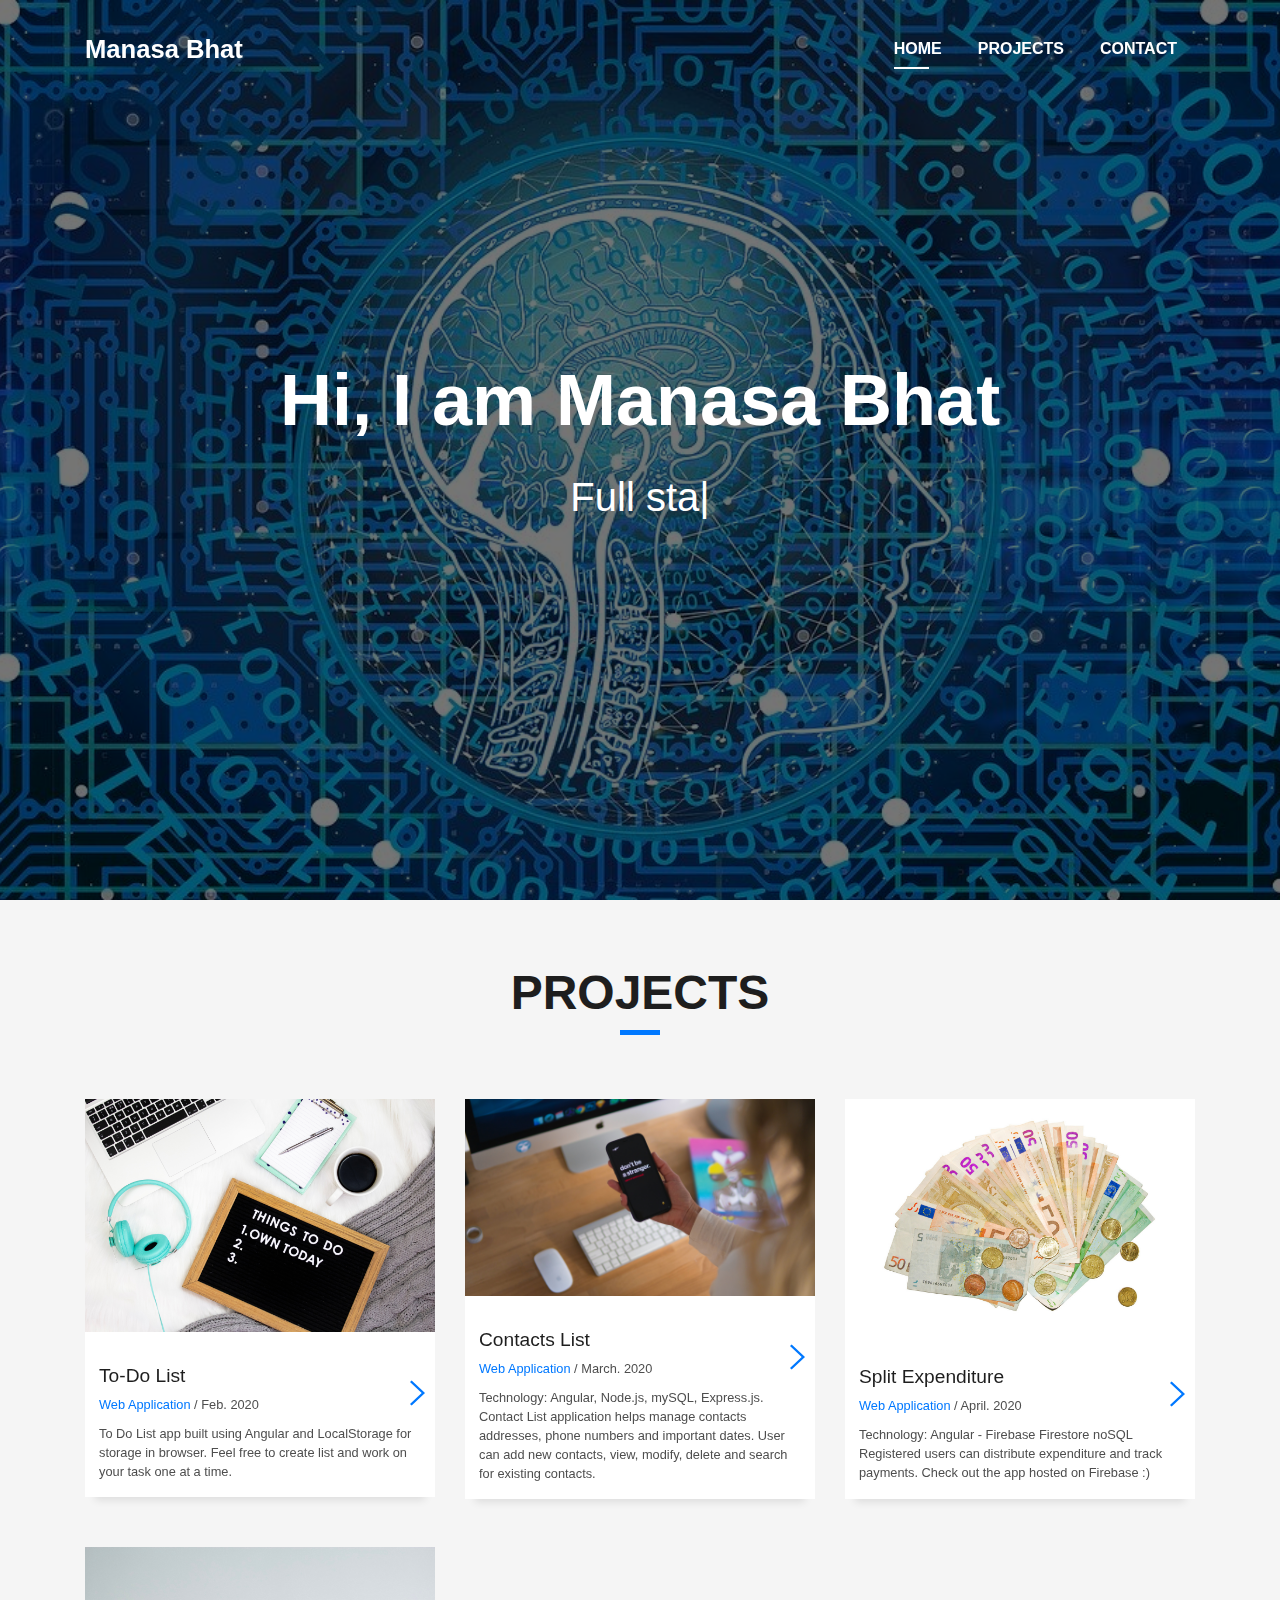
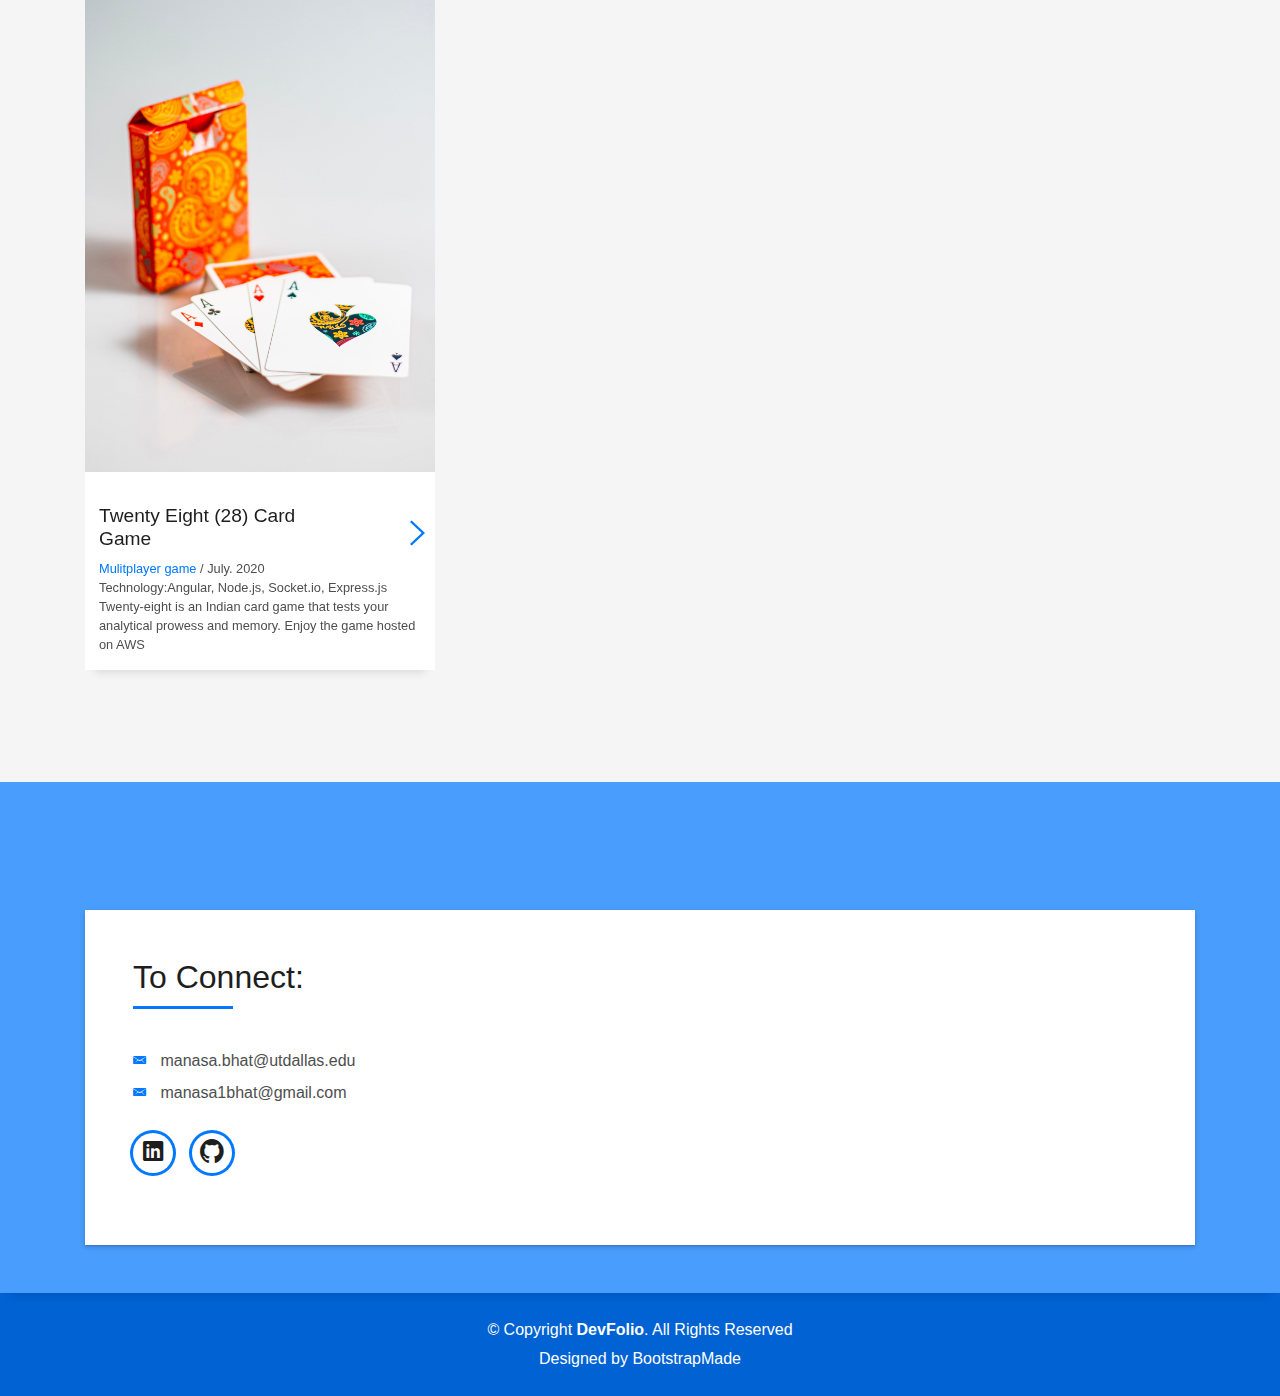
==== index.html @ af6ceed9 "Add files via upload" ====
<!DOCTYPE html>
<html lang="en">

<head>
  <meta charset="utf-8">
  <meta content="width=device-width, initial-scale=1.0" name="viewport">

  <title>Portfolio Manasa Bhat</title>
  <meta content="" name="descriptison">
  <meta content="" name="keywords">

  <!-- Favicons -->
  <link href="assets/img/favicon.png" rel="icon">
  <link href="assets/img/apple-touch-icon.png" rel="apple-touch-icon">

  <!-- Vendor CSS Files -->
  <link href="assets/vendor/bootstrap/css/bootstrap.min.css" rel="stylesheet">
  <link href="assets/vendor/font-awesome/css/font-awesome.min.css" rel="stylesheet">
  <link href="assets/vendor/ionicons/css/ionicons.min.css" rel="stylesheet">
  <link href="assets/vendor/owl.carousel/assets/owl.carousel.min.css" rel="stylesheet">
  <link href="assets/vendor/venobox/venobox.css" rel="stylesheet">

  <!-- Template Main CSS File -->
  <link href="assets/css/style.css" rel="stylesheet">

  <!-- =======================================================
  * Template Name: DevFolio - v2.3.0
  * Template URL: https://bootstrapmade.com/devfolio-bootstrap-portfolio-html-template/
  * Author: BootstrapMade.com
  * License: https://bootstrapmade.com/license/
  ======================================================== -->
</head>

<body id="page-top">

  <!-- ======= Header/ Navbar ======= -->
  <nav class="navbar navbar-b navbar-trans navbar-expand-md fixed-top" id="mainNav">
    <div class="container">
      <a class="navbar-brand js-scroll" href="#page-top">Manasa Bhat</a>
      <button class="navbar-toggler collapsed" type="button" data-toggle="collapse" data-target="#navbarDefault"
        aria-controls="navbarDefault" aria-expanded="false" aria-label="Toggle navigation">
        <span></span>
        <span></span>
        <span></span>
      </button>
      <div class="navbar-collapse collapse justify-content-end" id="navbarDefault">
        <ul class="navbar-nav">
          <li class="nav-item">
            <a class="nav-link js-scroll active" href="index.html">Home</a>
          </li>
          <!-- <li class="nav-item">
            <a class="nav-link js-scroll" href="#about">About</a>
          </li> -->
          <li class="nav-item">
            <a class="nav-link js-scroll" href="#projects">Projects</a>
          </li>
          <li class="nav-item">
            <a class="nav-link js-scroll" href="#contact">Contact</a>
          </li>
        </ul>
      </div>
    </div>
  </nav>

  <!-- ======= Intro Section ======= -->
  <div id="home" class="intro route bg-image" style="background-image: url(assets/img/Intro_Background.jpg)">
    <div class="overlay-itro"></div>
    <div class="intro-content display-table">
      <div class="table-cell">
        <div class="container">
          <!--<p class="display-6 color-d">Hello, world!</p>-->
          <h1 class="intro-title mb-4">Hi, I am Manasa Bhat</h1>
          <p class="intro-subtitle"><span class="text-slider-items">Full stack development and Machine Learning
              enthusiast</span><strong class="text-slider"></strong></p>
          <!-- <p class="pt-3"><a class="btn btn-primary btn js-scroll px-4" href="#about" role="button">Learn More</a></p> -->
        </div>
      </div>
    </div>
  </div><!-- End Intro Section -->

  <main id="main">

    <!-- ======= About Section ======= -->
    <!-- <section id="about" class="about-mf sect-pt4 route">
      <div class="container">
        <div class="row">
          <div class="col-sm-12">
            <div class="box-shadow-full">
              <div class="row">
                <div class="col-md-6">
                  <div class="row">
                    <div class="col-sm-6 col-md-5">
                      <div class="about-img">
                        <img src="assets/img/testimonial-2.jpg" class="img-fluid rounded b-shadow-a" alt="">
                      </div>
                    </div>
                    <div class="col-sm-6 col-md-7">
                      <div class="about-info">
                        <p><span class="title-s">Name: </span> <span>Morgan Freeman</span></p>
                        <p><span class="title-s">Profile: </span> <span>full stack developer</span></p>
                        <p><span class="title-s">Email: </span> <span>contact@example.com</span></p>
                        <p><span class="title-s">Phone: </span> <span>(617) 557-0089</span></p>
                      </div>
                    </div>
                  </div>
                  <div class="skill-mf">
                    <p class="title-s">Skill</p>
                    <span>HTML</span> <span class="pull-right">85%</span>
                    <div class="progress">
                      <div class="progress-bar" role="progressbar" style="width: 85%;" aria-valuenow="85"
                        aria-valuemin="0" aria-valuemax="100"></div>
                    </div>
                    <span>CSS3</span> <span class="pull-right">75%</span>
                    <div class="progress">
                      <div class="progress-bar" role="progressbar" style="width: 75%" aria-valuenow="75"
                        aria-valuemin="0" aria-valuemax="100"></div>
                    </div>
                    <span>PHP</span> <span class="pull-right">50%</span>
                    <div class="progress">
                      <div class="progress-bar" role="progressbar" style="width: 50%" aria-valuenow="50"
                        aria-valuemin="0" aria-valuemax="100"></div>
                    </div>
                    <span>JAVASCRIPT</span> <span class="pull-right">90%</span>
                    <div class="progress">
                      <div class="progress-bar" role="progressbar" style="width: 90%" aria-valuenow="90"
                        aria-valuemin="0" aria-valuemax="100"></div>
                    </div>
                  </div>
                </div>
                <div class="col-md-6">
                  <div class="about-me pt-4 pt-md-0">
                    <div class="title-box-2">
                      <h5 class="title-left">
                        About me
                      </h5>
                    </div>
                    <p class="lead">
                      Curabitur non nulla sit amet nisl tempus convallis quis ac lectus. Curabitur arcu erat, accumsan
                      id
                      imperdiet et, porttitor
                      at sem. Praesent sapien massa, convallis a pellentesque nec, egestas non nisi. Nulla
                      porttitor accumsan tincidunt.
                    </p>
                    <p class="lead">
                      Mauris blandit aliquet elit, eget tincidunt nibh pulvinar a. Vivamus suscipit tortor eget felis
                      porttitor volutpat. Vestibulum
                      ac diam sit amet quam vehicula elementum sed sit amet dui. porttitor at sem.
                    </p>
                    <p class="lead">
                      Nulla porttitor accumsan tincidunt. Quisque velit nisi, pretium ut lacinia in, elementum id enim.
                      Nulla porttitor accumsan
                      tincidunt. Mauris blandit aliquet elit, eget tincidunt nibh pulvinar a.
                    </p>
                  </div>
                </div>
              </div>
            </div>
          </div>
        </div>
      </div>
    </section>End About Section -->
    <!-- ======= Portfolio Section ======= -->
    <section id="projects" class="portfolio-mf sect-pt4 route">
      <div class="container">
        <div class="row">
          <div class="col-sm-12">
            <div class="title-box text-center">
              <h3 class="title-a">
                Projects
              </h3>
              <!-- <p class="subtitle-a">
                Lorem ipsum, dolor sit amet consectetur adipisicing elit.
              </p> -->
              <div class="line-mf"></div>
            </div>
          </div>
        </div>
        <div class="row">
          <div class="col-md-4">
            <div class="work-box">
              <!-- <a href="assets/img/work-1.jpg" data-gall="portfolioGallery" class="venobox"> -->
              <div class="work-img">
                <img src="assets/img/todo.jpg" alt="" class="img-fluid">
              </div>
              <!-- </a> -->
              <div class="work-content">
                <div class="row">
                  <div class="col-sm-8">
                    <h2 class="w-title">To-Do List</h2>
                    <div class="w-more">
                      <span class="w-ctegory">Web Application</span> / <span class="w-date">Feb. 2020</span>
                    </div>
                  </div>
                  <div class="col-sm-4">
                    <div class="w-like">
                      <a href="https://manasa01.github.io/listApp/toDoList"> <span
                          class="ion-ios-arrow-right"></span></a>
                    </div>
                  </div>
                </div>
                <div class="row">
                  <div class="col w-more">To Do List app built using Angular and LocalStorage for storage in browser.
                    Feel free to create list and work on your task one at a time.
</div>
                  </div>
                </div>
              </div>
            </div>
            <div class="col-md-4">
              <div class="work-box">
                <!-- <a href="assets/img/work-2.jpg" data-gall="portfolioGallery" class="venobox"> -->
                <div class="work-img">
                  <img src="assets/img/contacts-2.jpg" alt="" class="img-fluid">
                </div>
                <!-- </a> -->
                <div class="work-content">
                  <div class="row">
                    <div class="col-sm-8">
                      <h2 class="w-title">Contacts List</h2>
                      <div class="w-more">
                        <span class="w-ctegory">Web Application</span> / <span class="w-date">March. 2020</span>
                      </div>
                    </div>
                    <div class="col-sm-4">
                      <div class="w-like">
                        <a href="https://www.youtube.com/watch?v=ln-D0h_mMfI&feature=youtu.be"> <span
                            class="ion-ios-arrow-right"></span></a>
                      </div>
                    </div>
                  </div>
                  <div class="row">
                    <div class="col w-more">Technology: Angular, Node.js, mySQL, Express.js.
                      Contact List application helps manage contacts addresses, phone numbers and important dates. 
                      User can add new contacts, view, modify, delete and search for existing contacts.
                     </div>
                  </div>
                </div>
              </div>
            </div>
            <div class="col-md-4">
              <div class="work-box">
                <!-- <a href="assets/img/work-3.jpg" data-gall="portfolioGallery" class="venobox"> -->
                <div class="work-img">
                  <img src="assets/img/expenditure.jpg" alt="" class="img-fluid">
                </div>
                <!-- </a> -->
                <div class="work-content">
                  <div class="row">
                    <div class="col-sm-8">
                      <h2 class="w-title">Split Expenditure</h2>
                      <div class="w-more">
                        <span class="w-ctegory">Web Application</span> / <span class="w-date">April. 2020</span>
                      </div>
                    </div>
                    <div class="container col-sm-4">
                      <div class="w-like">
                        <a href="https://clientpanelprod-3aafe.firebaseapp.com/login"> <span
                            class="ion-ios-arrow-right"></span></a>
                      </div>
                    </div>
                  </div>
                  <div class="row">
                    <div class="col w-more">Technology: Angular - Firebase Firestore noSQL

                      Registered users can distribute expenditure and track payments.
                      Check out the app hosted on Firebase :)</div>
                  </div>
                </div>
              </div>
            </div>
            <div class="col-md-4">
              <div class="work-box">
                <!-- <a href="assets/img/cards.jpg" data-gall="portfolioGallery" class="venobox"> -->
                  <div class="work-img">
                    <img src="assets/img/cards.jpg" alt="" class="img-fluid">
                  </div>
                <!-- </a> -->
                <div class="work-content">
                  <div class="row">
                    <div class="col-sm-8">
                      <h2 class="w-title">Twenty Eight (28) Card Game</h2>
                      <div class="w-more">
                        <span class="w-ctegory">Mulitplayer game</span> / <span class="w-date">July. 2020</span>
                      </div>
                    </div>
                    <div class="col-sm-4">
                      <div class="w-like">
                        <a href="http://twentyeightgame.s3-website-us-east-1.amazonaws.com/"> <span class="ion-ios-arrow-right"></span></a>
                      </div>
                    </div>
                  </div>
                  <div class="row">
                    <div class="col w-more">
                      Technology:Angular, Node.js, Socket.io, Express.js
                      Twenty-eight is an Indian card game that tests your analytical prowess and memory.
                      Enjoy the game hosted on AWS
                    </div>
                  </div>
                </div>
              </div>
            </div>


          </div>
        </div>
    </section><!-- End Portfolio Section -->

    <!-- ======= Contact Section ======= -->
    <section class="paralax-mf footer-paralax bg-image sect-mt4 route"
      style="background-image: url(assets/img/overlay-bg.jpg)">
      <div class="overlay-mf"></div>
      <div class="container">
        <div class="row">
          <div class="col-sm-12">
            <div class="contact-mf">
              <div id="contact" class="box-shadow-full">
                <div class="row">

                  <div class="col-md-12">
                    <div class="title-box-2 pt-4 pt-md-0">
                      <h5 class="title-left">
                        To Connect: 
                      </h5>
                    </div>
                    <div class="more-info">
                      <ul class="list-ico">
                        <li><span class="ion-email"></span> manasa.bhat@utdallas.edu</li>
                        <li><span class="ion-email"></span> manasa1bhat@gmail.com</li>
                      </ul>
                    </div>
                    <div class="socials">
                      <ul>
                        <li><a href="https://www.linkedin.com/in/manasambhat/"><span class="ico-circle"><i
                                class="ion-social-linkedin"></i></span></a></li>
                        <li><a href="https://github.com/Manasa01"><span class="ico-circle"><i
                                class="ion-social-github"></i></span></a></li>

                      </ul>
                    </div>
                  </div>
                </div>
              </div>
            </div>
          </div>
        </div>
      </div>
    </section><!-- End Contact Section -->

  </main><!-- End #main -->

  <!-- ======= Footer ======= -->
  <footer>
    <div class="container">
      <div class="row">
        <div class="col-sm-12">
          <div class="copyright-box">
            <p class="copyright">&copy; Copyright <strong>DevFolio</strong>. All Rights Reserved</p>
            <div class="credits">
              <!--
              All the links in the footer should remain intact.
              You can delete the links only if you purchased the pro version.
              Licensing information: https://bootstrapmade.com/license/
              Purchase the pro version with working PHP/AJAX contact form: https://bootstrapmade.com/buy/?theme=DevFolio
            -->
              Designed by <a href="https://bootstrapmade.com/">BootstrapMade</a>
            </div>
          </div>
        </div>
      </div>
    </div>
  </footer><!-- End  Footer -->

  <a href="#" class="back-to-top"><i class="fa fa-chevron-up"></i></a>
  <div id="preloader"></div>

  <!-- Vendor JS Files -->
  <script src="assets/vendor/jquery/jquery.min.js"></script>
  <script src="assets/vendor/bootstrap/js/bootstrap.bundle.min.js"></script>
  <script src="assets/vendor/jquery.easing/jquery.easing.min.js"></script>
  <script src="assets/vendor/php-email-form/validate.js"></script>
  <script src="assets/vendor/waypoints/jquery.waypoints.min.js"></script>
  <script src="assets/vendor/counterup/jquery.counterup.min.js"></script>
  <script src="assets/vendor/owl.carousel/owl.carousel.min.js"></script>
  <script src="assets/vendor/typed.js/typed.min.js"></script>
  <script src="assets/vendor/venobox/venobox.min.js"></script>

  <!-- Template Main JS File -->
  <script src="assets/js/main.js"></script>

</body>

</html>
---- assets/vendor/venobox/venobox.css ----
/* ------ venobox.css --------*/
.vbox-overlay *, .vbox-overlay *:before, .vbox-overlay *:after{
    -webkit-backface-visibility: hidden;
    -webkit-box-sizing:border-box;
    -moz-box-sizing:border-box;
    box-sizing:border-box;
}
.vbox-overlay * { 
    -webkit-backface-visibility: visible;
    backface-visibility: visible;
}
.vbox-overlay{
    display: -webkit-flex;
    display: flex;
    -webkit-flex-direction: column;
    flex-direction: column;
    -webkit-justify-content: center;
    justify-content: center;
    -webkit-align-items: center;
    align-items: center;
    position: fixed;
    left: 0;
    top: 0;
    bottom: 0;
    right: 0;
    z-index: 999999;
}

/* ----- navigation ----- */
.vbox-title{
    width: 100%;
    height: 40px;
    float: left;
    text-align: center;
    line-height: 28px;
    font-size: 12px;
    padding: 6px 50px;
    overflow: hidden;
    position: fixed;
    display: none;
    left: 0;
    z-index: 89;
}
.vbox-close{
    cursor: pointer;
    position: fixed;
    top: -1px;
    right: 0;
    width: 50px;
    height: 40px;
    padding: 6px;
    display: block;
    background-position:10px center;
    overflow: hidden;
    font-size: 24px;
    line-height: 1;
    text-align: center;
    z-index: 99;
}
.vbox-left{
    cursor: pointer;
    position: fixed;
    left: 0;
    height: 40px;
    overflow: hidden;
    line-height: 28px;
    font-size: 12px;
    z-index: 99;
    display: flex;
    align-items:center;
}
.vbox-num{
    display: inline-block;
    margin: 6px 0 6px 15px;
}
/* ----- Social share ----- */
.vbox-share{
    line-height: 28px;
    font-size: 12px;
    overflow: hidden;
    position: fixed;
    left: 0;
    z-index: 98;
    display: flex;
    align-items:center;
    justify-content: center;
    width: 100%;
    text-align: center;
}
.vbox-share svg{
    max-height: 28px;
    width: 28px;
    z-index: 10;
    margin-left: 12px;
    margin-top: 6px;
    margin-bottom: 6px;
    vertical-align: middle;
}


/* ----- navigation ARROWS ----- */
.vbox-next, .vbox-prev{
    position: fixed;
    top: 50%;
    margin-top: -15px;
    overflow: hidden;
    cursor: pointer;
    display: block;
    width: 45px;
    height: 45px;
    z-index: 99;
}
.vbox-next span, .vbox-prev span{
    position: relative;
    width: 20px;
    height: 20px;
    border: 2px solid transparent;
    border-top-color: #B6B6B6;
    border-right-color: #B6B6B6;
    text-indent: -100px;
    position: absolute;
    top: 8px;
    display: block;
}
.vbox-prev{
    left: 15px;
}
.vbox-next{
    right: 15px;
}
.vbox-prev span{
    left: 10px;
    -ms-transform: rotate(-135deg);
    -webkit-transform: rotate(-135deg);
    transform: rotate(-135deg);
}
.vbox-next span{
    -ms-transform: rotate(45deg);
    -webkit-transform: rotate(45deg);
    transform: rotate(45deg);
    right: 10px;
}
/* ------- inline window ------ */
.vbox-inline{
    width: 420px;
    height: 315px;
    height: 70vh;
    padding: 10px;
    background: #fff;
    margin: 0 auto;
    overflow: auto;
    text-align: left;
}
/* ------- Video & iFrames window ------ */
.venoframe{
    max-width: 100%;
    width: 100%;
    border: none;
    width: 100%;
    height: 260px;
    height: 70vh;
}
.venoframe.vbvid{
    height: 260px;
}
@media (min-width: 768px) {
    .venoframe, .vbox-inline{
        width: 90%;
        height: 360px;
        height: 70vh;
    }
    .venoframe.vbvid{
        width: 640px;
        height: 360px;
    }
}
@media (min-width: 992px) {
    .venoframe, .vbox-inline{
        max-width: 1200px;
        width: 80%;
        height: 540px;
        height: 70vh;
    }
    .venoframe.vbvid{
        width: 960px;
        height: 540px;
    }
}
/* 
Please do NOT edit this part! 
or at least read this note: http://i.imgur.com/7C0ws9e.gif
*/
.vbox-open{
    overflow: hidden;
}
.vbox-container{
    position: absolute;
    left: 0;
    right: 0;
    top: 0;
    bottom: 0;
    overflow-x: hidden;
    overflow-y: scroll;
    overflow-scrolling: touch;
    -webkit-overflow-scrolling: touch;
    z-index: 20;
    max-height: 100%;

}

.vbox-content{
    text-align: center;
    float: left;
    width: 100%;
    position: relative;
    overflow: hidden;
    padding: 20px 4%;
}
.vbox-container img{
    max-width: 100%;
    height: auto;
}
.vbox-figlio{
    box-shadow: 0 0 12px rgba(0,0,0,0.19), 0 6px 6px rgba(0,0,0,0.23);
    max-width: 100%;
    text-align: initial;
}
img.vbox-figlio{
    -webkit-user-select: none;
-khtml-user-select: none;
-moz-user-select: none;
-o-user-select: none;
user-select: none;
}
.vbox-content.swipe-left{
    margin-left: -200px !important;
}
.vbox-content.swipe-right{
    margin-left: 200px !important;
}
.vbox-animated{
    webkit-transition: margin 300ms ease-out;
    transition: margin 300ms ease-out;
}

/* ---------- preloader ----------
 * SPINKIT 
 * http://tobiasahlin.com/spinkit/
-------------------------------- */
.sk-double-bounce,.sk-rotating-plane{width:40px;height:40px;margin:40px auto}.sk-rotating-plane{background-color:#333;-webkit-animation:sk-rotatePlane 1.2s infinite ease-in-out;animation:sk-rotatePlane 1.2s infinite ease-in-out}@-webkit-keyframes sk-rotatePlane{0%{-webkit-transform:perspective(120px) rotateX(0) rotateY(0);transform:perspective(120px) rotateX(0) rotateY(0)}50%{-webkit-transform:perspective(120px) rotateX(-180.1deg) rotateY(0);transform:perspective(120px) rotateX(-180.1deg) rotateY(0)}100%{-webkit-transform:perspective(120px) rotateX(-180deg) rotateY(-179.9deg);transform:perspective(120px) rotateX(-180deg) rotateY(-179.9deg)}}@keyframes sk-rotatePlane{0%{-webkit-transform:perspective(120px) rotateX(0) rotateY(0);transform:perspective(120px) rotateX(0) rotateY(0)}50%{-webkit-transform:perspective(120px) rotateX(-180.1deg) rotateY(0);transform:perspective(120px) rotateX(-180.1deg) rotateY(0)}100%{-webkit-transform:perspective(120px) rotateX(-180deg) rotateY(-179.9deg);transform:perspective(120px) rotateX(-180deg) rotateY(-179.9deg)}}.sk-double-bounce{position:relative}.sk-double-bounce .sk-child{width:100%;height:100%;border-radius:50%;background-color:#333;opacity:.6;position:absolute;top:0;left:0;-webkit-animation:sk-doubleBounce 2s infinite ease-in-out;animation:sk-doubleBounce 2s infinite ease-in-out}.sk-chasing-dots .sk-child,.sk-spinner-pulse,.sk-three-bounce .sk-child{background-color:#333;border-radius:100%}.sk-double-bounce .sk-double-bounce2{-webkit-animation-delay:-1s;animation-delay:-1s}@-webkit-keyframes sk-doubleBounce{0%,100%{-webkit-transform:scale(0);transform:scale(0)}50%{-webkit-transform:scale(1);transform:scale(1)}}@keyframes sk-doubleBounce{0%,100%{-webkit-transform:scale(0);transform:scale(0)}50%{-webkit-transform:scale(1);transform:scale(1)}}.sk-wave{margin:40px auto;width:50px;height:40px;text-align:center;font-size:10px}.sk-wave .sk-rect{background-color:#333;height:100%;width:6px;display:inline-block;-webkit-animation:sk-waveStretchDelay 1.2s infinite ease-in-out;animation:sk-waveStretchDelay 1.2s infinite ease-in-out}.sk-wave .sk-rect1{-webkit-animation-delay:-1.2s;animation-delay:-1.2s}.sk-wave .sk-rect2{-webkit-animation-delay:-1.1s;animation-delay:-1.1s}.sk-wave .sk-rect3{-webkit-animation-delay:-1s;animation-delay:-1s}.sk-wave .sk-rect4{-webkit-animation-delay:-.9s;animation-delay:-.9s}.sk-wave .sk-rect5{-webkit-animation-delay:-.8s;animation-delay:-.8s}@-webkit-keyframes sk-waveStretchDelay{0%,100%,40%{-webkit-transform:scaleY(.4);transform:scaleY(.4)}20%{-webkit-transform:scaleY(1);transform:scaleY(1)}}@keyframes sk-waveStretchDelay{0%,100%,40%{-webkit-transform:scaleY(.4);transform:scaleY(.4)}20%{-webkit-transform:scaleY(1);transform:scaleY(1)}}.sk-wandering-cubes{margin:40px auto;width:40px;height:40px;position:relative}.sk-wandering-cubes .sk-cube{background-color:#333;width:10px;height:10px;position:absolute;top:0;left:0;-webkit-animation:sk-wanderingCube 1.8s ease-in-out -1.8s infinite both;animation:sk-wanderingCube 1.8s ease-in-out -1.8s infinite both}.sk-chasing-dots,.sk-spinner-pulse{width:40px;height:40px;margin:40px auto}.sk-wandering-cubes .sk-cube2{-webkit-animation-delay:-.9s;animation-delay:-.9s}@-webkit-keyframes sk-wanderingCube{0%{-webkit-transform:rotate(0);transform:rotate(0)}25%{-webkit-transform:translateX(30px) rotate(-90deg) scale(.5);transform:translateX(30px) rotate(-90deg) scale(.5)}50%{-webkit-transform:translateX(30px) translateY(30px) rotate(-179deg);transform:translateX(30px) translateY(30px) rotate(-179deg)}50.1%{-webkit-transform:translateX(30px) translateY(30px) rotate(-180deg);transform:translateX(30px) translateY(30px) rotate(-180deg)}75%{-webkit-transform:translateX(0) translateY(30px) rotate(-270deg) scale(.5);transform:translateX(0) translateY(30px) rotate(-270deg) scale(.5)}100%{-webkit-transform:rotate(-360deg);transform:rotate(-360deg)}}@keyframes sk-wanderingCube{0%{-webkit-transform:rotate(0);transform:rotate(0)}25%{-webkit-transform:translateX(30px) rotate(-90deg) scale(.5);transform:translateX(30px) rotate(-90deg) scale(.5)}50%{-webkit-transform:translateX(30px) translateY(30px) rotate(-179deg);transform:translateX(30px) translateY(30px) rotate(-179deg)}50.1%{-webkit-transform:translateX(30px) translateY(30px) rotate(-180deg);transform:translateX(30px) translateY(30px) rotate(-180deg)}75%{-webkit-transform:translateX(0) translateY(30px) rotate(-270deg) scale(.5);transform:translateX(0) translateY(30px) rotate(-270deg) scale(.5)}100%{-webkit-transform:rotate(-360deg);transform:rotate(-360deg)}}.sk-spinner-pulse{-webkit-animation:sk-pulseScaleOut 1s infinite ease-in-out;animation:sk-pulseScaleOut 1s infinite ease-in-out}@-webkit-keyframes sk-pulseScaleOut{0%{-webkit-transform:scale(0);transform:scale(0)}100%{-webkit-transform:scale(1);transform:scale(1);opacity:0}}@keyframes sk-pulseScaleOut{0%{-webkit-transform:scale(0);transform:scale(0)}100%{-webkit-transform:scale(1);transform:scale(1);opacity:0}}.sk-chasing-dots{position:relative;text-align:center;-webkit-animation:sk-chasingDotsRotate 2s infinite linear;animation:sk-chasingDotsRotate 2s infinite linear}.sk-chasing-dots .sk-child{width:60%;height:60%;display:inline-block;position:absolute;top:0;-webkit-animation:sk-chasingDotsBounce 2s infinite ease-in-out;animation:sk-chasingDotsBounce 2s infinite ease-in-out}.sk-chasing-dots .sk-dot2{top:auto;bottom:0;-webkit-animation-delay:-1s;animation-delay:-1s}@-webkit-keyframes sk-chasingDotsRotate{100%{-webkit-transform:rotate(360deg);transform:rotate(360deg)}}@keyframes sk-chasingDotsRotate{100%{-webkit-transform:rotate(360deg);transform:rotate(360deg)}}@-webkit-keyframes sk-chasingDotsBounce{0%,100%{-webkit-transform:scale(0);transform:scale(0)}50%{-webkit-transform:scale(1);transform:scale(1)}}@keyframes sk-chasingDotsBounce{0%,100%{-webkit-transform:scale(0);transform:scale(0)}50%{-webkit-transform:scale(1);transform:scale(1)}}.sk-three-bounce{margin:40px auto;width:80px;text-align:center}.sk-three-bounce .sk-child{width:20px;height:20px;display:inline-block;-webkit-animation:sk-three-bounce 1.4s ease-in-out 0s infinite both;animation:sk-three-bounce 1.4s ease-in-out 0s infinite both}.sk-circle .sk-child:before,.sk-fading-circle .sk-circle:before{display:block;border-radius:100%;content:'';background-color:#333}.sk-three-bounce .sk-bounce1{-webkit-animation-delay:-.32s;animation-delay:-.32s}.sk-three-bounce .sk-bounce2{-webkit-animation-delay:-.16s;animation-delay:-.16s}@-webkit-keyframes sk-three-bounce{0%,100%,80%{-webkit-transform:scale(0);transform:scale(0)}40%{-webkit-transform:scale(1);transform:scale(1)}}@keyframes sk-three-bounce{0%,100%,80%{-webkit-transform:scale(0);transform:scale(0)}40%{-webkit-transform:scale(1);transform:scale(1)}}.sk-circle{margin:40px auto;width:40px;height:40px;position:relative}.sk-circle .sk-child{width:100%;height:100%;position:absolute;left:0;top:0}.sk-circle .sk-child:before{margin:0 auto;width:15%;height:15%;-webkit-animation:sk-circleBounceDelay 1.2s infinite ease-in-out both;animation:sk-circleBounceDelay 1.2s infinite ease-in-out both}.sk-circle .sk-circle2{-webkit-transform:rotate(30deg);-ms-transform:rotate(30deg);transform:rotate(30deg)}.sk-circle .sk-circle3{-webkit-transform:rotate(60deg);-ms-transform:rotate(60deg);transform:rotate(60deg)}.sk-circle .sk-circle4{-webkit-transform:rotate(90deg);-ms-transform:rotate(90deg);transform:rotate(90deg)}.sk-circle .sk-circle5{-webkit-transform:rotate(120deg);-ms-transform:rotate(120deg);transform:rotate(120deg)}.sk-circle .sk-circle6{-webkit-transform:rotate(150deg);-ms-transform:rotate(150deg);transform:rotate(150deg)}.sk-circle .sk-circle7{-webkit-transform:rotate(180deg);-ms-transform:rotate(180deg);transform:rotate(180deg)}.sk-circle .sk-circle8{-webkit-transform:rotate(210deg);-ms-transform:rotate(210deg);transform:rotate(210deg)}.sk-circle .sk-circle9{-webkit-transform:rotate(240deg);-ms-transform:rotate(240deg);transform:rotate(240deg)}.sk-circle .sk-circle10{-webkit-transform:rotate(270deg);-ms-transform:rotate(270deg);transform:rotate(270deg)}.sk-circle .sk-circle11{-webkit-transform:rotate(300deg);-ms-transform:rotate(300deg);transform:rotate(300deg)}.sk-circle .sk-circle12{-webkit-transform:rotate(330deg);-ms-transform:rotate(330deg);transform:rotate(330deg)}.sk-circle .sk-circle2:before{-webkit-animation-delay:-1.1s;animation-delay:-1.1s}.sk-circle .sk-circle3:before{-webkit-animation-delay:-1s;animation-delay:-1s}.sk-circle .sk-circle4:before{-webkit-animation-delay:-.9s;animation-delay:-.9s}.sk-circle .sk-circle5:before{-webkit-animation-delay:-.8s;animation-delay:-.8s}.sk-circle .sk-circle6:before{-webkit-animation-delay:-.7s;animation-delay:-.7s}.sk-circle .sk-circle7:before{-webkit-animation-delay:-.6s;animation-delay:-.6s}.sk-circle .sk-circle8:before{-webkit-animation-delay:-.5s;animation-delay:-.5s}.sk-circle .sk-circle9:before{-webkit-animation-delay:-.4s;animation-delay:-.4s}.sk-circle .sk-circle10:before{-webkit-animation-delay:-.3s;animation-delay:-.3s}.sk-circle .sk-circle11:before{-webkit-animation-delay:-.2s;animation-delay:-.2s}.sk-circle .sk-circle12:before{-webkit-animation-delay:-.1s;animation-delay:-.1s}@-webkit-keyframes sk-circleBounceDelay{0%,100%,80%{-webkit-transform:scale(0);transform:scale(0)}40%{-webkit-transform:scale(1);transform:scale(1)}}@keyframes sk-circleBounceDelay{0%,100%,80%{-webkit-transform:scale(0);transform:scale(0)}40%{-webkit-transform:scale(1);transform:scale(1)}}.sk-cube-grid{width:40px;height:40px;margin:40px auto}.sk-cube-grid .sk-cube{width:33.33%;height:33.33%;background-color:#333;float:left;-webkit-animation:sk-cubeGridScaleDelay 1.3s infinite ease-in-out;animation:sk-cubeGridScaleDelay 1.3s infinite ease-in-out}.sk-cube-grid .sk-cube1{-webkit-animation-delay:.2s;animation-delay:.2s}.sk-cube-grid .sk-cube2{-webkit-animation-delay:.3s;animation-delay:.3s}.sk-cube-grid .sk-cube3{-webkit-animation-delay:.4s;animation-delay:.4s}.sk-cube-grid .sk-cube4{-webkit-animation-delay:.1s;animation-delay:.1s}.sk-cube-grid .sk-cube5{-webkit-animation-delay:.2s;animation-delay:.2s}.sk-cube-grid .sk-cube6{-webkit-animation-delay:.3s;animation-delay:.3s}.sk-cube-grid .sk-cube7{-webkit-animation-delay:0ms;animation-delay:0ms}.sk-cube-grid .sk-cube8{-webkit-animation-delay:.1s;animation-delay:.1s}.sk-cube-grid .sk-cube9{-webkit-animation-delay:.2s;animation-delay:.2s}@-webkit-keyframes sk-cubeGridScaleDelay{0%,100%,70%{-webkit-transform:scale3D(1,1,1);transform:scale3D(1,1,1)}35%{-webkit-transform:scale3D(0,0,1);transform:scale3D(0,0,1)}}@keyframes sk-cubeGridScaleDelay{0%,100%,70%{-webkit-transform:scale3D(1,1,1);transform:scale3D(1,1,1)}35%{-webkit-transform:scale3D(0,0,1);transform:scale3D(0,0,1)}}.sk-fading-circle{margin:40px auto;width:40px;height:40px;position:relative}.sk-fading-circle .sk-circle{width:100%;height:100%;position:absolute;left:0;top:0}.sk-fading-circle .sk-circle:before{margin:0 auto;width:15%;height:15%;-webkit-animation:sk-circleFadeDelay 1.2s infinite ease-in-out both;animation:sk-circleFadeDelay 1.2s infinite ease-in-out both}.sk-fading-circle .sk-circle2{-webkit-transform:rotate(30deg);-ms-transform:rotate(30deg);transform:rotate(30deg)}.sk-fading-circle .sk-circle3{-webkit-transform:rotate(60deg);-ms-transform:rotate(60deg);transform:rotate(60deg)}.sk-fading-circle .sk-circle4{-webkit-transform:rotate(90deg);-ms-transform:rotate(90deg);transform:rotate(90deg)}.sk-fading-circle .sk-circle5{-webkit-transform:rotate(120deg);-ms-transform:rotate(120deg);transform:rotate(120deg)}.sk-fading-circle .sk-circle6{-webkit-transform:rotate(150deg);-ms-transform:rotate(150deg);transform:rotate(150deg)}.sk-fading-circle .sk-circle7{-webkit-transform:rotate(180deg);-ms-transform:rotate(180deg);transform:rotate(180deg)}.sk-fading-circle .sk-circle8{-webkit-transform:rotate(210deg);-ms-transform:rotate(210deg);transform:rotate(210deg)}.sk-fading-circle .sk-circle9{-webkit-transform:rotate(240deg);-ms-transform:rotate(240deg);transform:rotate(240deg)}.sk-fading-circle .sk-circle10{-webkit-transform:rotate(270deg);-ms-transform:rotate(270deg);transform:rotate(270deg)}.sk-fading-circle .sk-circle11{-webkit-transform:rotate(300deg);-ms-transform:rotate(300deg);transform:rotate(300deg)}.sk-fading-circle .sk-circle12{-webkit-transform:rotate(330deg);-ms-transform:rotate(330deg);transform:rotate(330deg)}.sk-fading-circle .sk-circle2:before{-webkit-animation-delay:-1.1s;animation-delay:-1.1s}.sk-fading-circle .sk-circle3:before{-webkit-animation-delay:-1s;animation-delay:-1s}.sk-fading-circle .sk-circle4:before{-webkit-animation-delay:-.9s;animation-delay:-.9s}.sk-fading-circle .sk-circle5:before{-webkit-animation-delay:-.8s;animation-delay:-.8s}.sk-fading-circle .sk-circle6:before{-webkit-animation-delay:-.7s;animation-delay:-.7s}.sk-fading-circle .sk-circle7:before{-webkit-animation-delay:-.6s;animation-delay:-.6s}.sk-fading-circle .sk-circle8:before{-webkit-animation-delay:-.5s;animation-delay:-.5s}.sk-fading-circle .sk-circle9:before{-webkit-animation-delay:-.4s;animation-delay:-.4s}.sk-fading-circle .sk-circle10:before{-webkit-animation-delay:-.3s;animation-delay:-.3s}.sk-fading-circle .sk-circle11:before{-webkit-animation-delay:-.2s;animation-delay:-.2s}.sk-fading-circle .sk-circle12:before{-webkit-animation-delay:-.1s;animation-delay:-.1s}@-webkit-keyframes sk-circleFadeDelay{0%,100%,39%{opacity:0}40%{opacity:1}}@keyframes sk-circleFadeDelay{0%,100%,39%{opacity:0}40%{opacity:1}}.sk-folding-cube{margin:40px auto;width:40px;height:40px;position:relative;-webkit-transform:rotateZ(45deg);transform:rotateZ(45deg)}.sk-folding-cube .sk-cube{float:left;width:50%;height:50%;position:relative;-webkit-transform:scale(1.1);-ms-transform:scale(1.1);transform:scale(1.1)}.sk-folding-cube .sk-cube:before{content:'';position:absolute;top:0;left:0;width:100%;height:100%;background-color:#333;-webkit-animation:sk-foldCubeAngle 2.4s infinite linear both;animation:sk-foldCubeAngle 2.4s infinite linear both;-webkit-transform-origin:100% 100%;-ms-transform-origin:100% 100%;transform-origin:100% 100%}.sk-folding-cube .sk-cube2{-webkit-transform:scale(1.1) rotateZ(90deg);transform:scale(1.1) rotateZ(90deg)}.sk-folding-cube .sk-cube3{-webkit-transform:scale(1.1) rotateZ(180deg);transform:scale(1.1) rotateZ(180deg)}.sk-folding-cube .sk-cube4{-webkit-transform:scale(1.1) rotateZ(270deg);transform:scale(1.1) rotateZ(270deg)}.sk-folding-cube .sk-cube2:before{-webkit-animation-delay:.3s;animation-delay:.3s}.sk-folding-cube .sk-cube3:before{-webkit-animation-delay:.6s;animation-delay:.6s}.sk-folding-cube .sk-cube4:before{-webkit-animation-delay:.9s;animation-delay:.9s}@-webkit-keyframes sk-foldCubeAngle{0%,10%{-webkit-transform:perspective(140px) rotateX(-180deg);transform:perspective(140px) rotateX(-180deg);opacity:0}25%,75%{-webkit-transform:perspective(140px) rotateX(0);transform:perspective(140px) rotateX(0);opacity:1}100%,90%{-webkit-transform:perspective(140px) rotateY(180deg);transform:perspective(140px) rotateY(180deg);opacity:0}}@keyframes sk-foldCubeAngle{0%,10%{-webkit-transform:perspective(140px) rotateX(-180deg);transform:perspective(140px) rotateX(-180deg);opacity:0}25%,75%{-webkit-transform:perspective(140px) rotateX(0);transform:perspective(140px) rotateX(0);opacity:1}100%,90%{-webkit-transform:perspective(140px) rotateY(180deg);transform:perspective(140px) rotateY(180deg);opacity:0}}
---- assets/css/style.css ----
/**
* Template Name: DevFolio - v2.3.0
* Template URL: https://bootstrapmade.com/devfolio-bootstrap-portfolio-html-template/
* Author: BootstrapMade.com
* License: https://bootstrapmade.com/license/
*/

/*--------------------------------------------------------------
# General
--------------------------------------------------------------*/
body {
  background-color: #f5f5f5;
  color: #4e4e4e;
}

h1,
h2,
h3,
h4,
h5,
h6 {
  color: #1e1e1e;
}

a {
  color: #1e1e1e;
  transition: all 0.5s ease-in-out;
}

a:hover {
  color: #0078ff;
  text-decoration: none;
  transition: all 0.5s ease-in-out;
}

.p-r {
  position: relative;
}

.color-a {
  color: #0078ff;
}

.color-d {
  color: #f5f5f5;
}

.color-text-a {
  color: #4e4e4e;
}

.box-shadow, .paralax-mf, .service-box, .work-box, .card-blog {
  box-shadow: 0 13px 8px -10px rgba(0, 0, 0, 0.1);
}

.box-shadow-a, .button:hover {
  box-shadow: 0 0 0 4px #cde1f8;
}

.display-5 {
  font-size: 2.5rem;
  font-weight: 300;
  line-height: 1.1;
}

.display-6 {
  font-size: 2rem;
  font-weight: 300;
  line-height: 1.1;
}

.avatar {
  width: 32px;
  height: 32px;
  margin-right: 4px;
  overflow: hidden;
}

.bg-image {
  background-repeat: no-repeat;
  background-attachment: fixed;
  background-size: cover;
  background-position: center center;
}

@media (max-width: 1024px) {
  .bg-image {
    background-attachment: scroll;
  }
}

.overlay-mf {
  background-color: #0078ff;
}

.overlay-mf {
  position: absolute;
  top: 0;
  left: 0px;
  padding: 0;
  height: 100%;
  width: 100%;
  opacity: .7;
}

.paralax-mf {
  position: relative;
  padding: 8rem 0;
}

.display-table {
  width: 100%;
  height: 100%;
  display: table;
}

.table-cell {
  display: table-cell;
  vertical-align: middle;
}

/*--/ Sections /--*/
.sect-4 {
  padding: 4rem 0;
}

.sect-pt4 {
  padding-top: 4rem;
}

.sect-mt4 {
  margin-top: 4rem;
}

/*--/ Title s /--*/
.title-s {
  font-weight: 600;
  color: #1e1e1e;
  font-size: 1.1rem;
}

/*--/ Title A /--*/
.title-box {
  margin-bottom: 4rem;
}

.title-a {
  font-size: 3rem;
  font-weight: bold;
  text-transform: uppercase;
}

.subtitle-a {
  color: #4e4e4e;
}

.line-mf {
  width: 40px;
  height: 5px;
  background-color: #0078ff;
  margin: 0 auto;
}

/*--/ Title Left /--*/
.title-box-2 {
  margin-bottom: 3rem;
}

.title-left {
  font-size: 2rem;
  position: relative;
}

.title-left:before {
  content: '';
  position: absolute;
  height: 3px;
  background-color: #0078ff;
  width: 100px;
  bottom: -12px;
}

/*------/ Box /------*/
.box-pl2 {
  padding-left: 2rem;
}

.box-shadow-full {
  padding: 3rem 1.25rem;
  position: relative;
  background-color: #fff;
  margin-bottom: 3rem;
  z-index: 2;
  box-shadow: 0 1px 1px 0 rgba(0, 0, 0, 0.06), 0 2px 5px 0 rgba(0, 0, 0, 0.2);
}

@media (min-width: 768px) {
  .box-shadow-full {
    padding: 3rem;
  }
}

/*------/ Socials /------*/
.socials {
  padding: 1.5rem 0;
}

.socials ul li {
  display: inline-block;
}

.socials .ico-circle {
  height: 40px;
  width: 40px;
  font-size: 1.7rem;
  border-radius: 50%;
  line-height: 1.4;
  margin: 0 15px 0 0;
  box-shadow: 0 0 0 3px #0078ff;
  transition: all 500ms ease;
}

.socials .ico-circle:hover {
  background-color: #0078ff;
  color: #fff;
  box-shadow: 0 0 0 3px #cde1f8;
  transition: all 500ms ease;
}

/*------/ Ul resect /------*/
.ul-resect, .socials ul, .list-ico, .blog-wrapper .post-meta ul, .box-comments .list-comments, .widget-sidebar .list-sidebar, .widget-tags ul {
  list-style: none;
  padding-left: 0;
  margin-bottom: 0;
}

.list-ico {
  line-height: 2;
}

.list-ico span {
  color: #0078ff;
  margin-right: 10px;
}

/*------/ Ico Circle /------*/
.ico-circle {
  height: 100px;
  width: 100px;
  font-size: 2rem;
  border-radius: 50%;
  line-height: 1.55;
  margin: 0 auto;
  text-align: center;
  box-shadow: 0 0 0 10px #0078ff;
  display: block;
}

/*------/ Owl Carousel /------*/
.owl-theme .owl-dots {
  text-align: center;
  margin-top: 18px;
}

.owl-theme .owl-dots .owl-dot {
  display: inline-block;
}

.owl-theme .owl-dots .owl-dot span {
  width: 18px;
  height: 7px;
  margin: 5px 5px;
  background: #cde1f8;
  border: 0px solid #cde1f8;
  display: block;
  transition: all 0.6s ease-in-out;
  cursor: pointer;
}

.owl-theme .owl-dots .owl-dot:hover span {
  background-color: #cde1f8;
}

.owl-theme .owl-dots .owl-dot.active span {
  background-color: #1B1B1B;
  width: 25px;
}

/*--/ Scrolltop s /--*/
.scrolltop-mf {
  position: relative;
  display: none;
}

.scrolltop-mf span {
  z-index: 999;
  position: fixed;
  width: 42px;
  height: 42px;
  background-color: #0078ff;
  opacity: .7;
  font-size: 1.6rem;
  line-height: 1.5;
  text-align: center;
  color: #fff;
  top: auto;
  left: auto;
  right: 30px;
  bottom: 50px;
  cursor: pointer;
  border-radius: 50%;
}

/*------/ Back to top button /------*/
.back-to-top {
  position: fixed;
  display: none;
  background: #0078ff;
  color: #fff;
  width: 44px;
  height: 44px;
  text-align: center;
  line-height: 1;
  font-size: 16px;
  border-radius: 50%;
  right: 15px;
  bottom: 15px;
  transition: background 0.5s;
  z-index: 11;
}

.back-to-top i {
  padding-top: 12px;
  color: #fff;
}

@media (max-width: 768px) {
  .back-to-top {
    bottom: 15px;
  }
}

/*------/ Prelaoder /------*/
#preloader {
  position: fixed;
  top: 0;
  left: 0;
  right: 0;
  bottom: 0;
  z-index: 9999;
  overflow: hidden;
  background: #fff;
}

#preloader:before {
  content: "";
  position: fixed;
  top: calc(50% - 30px);
  left: calc(50% - 30px);
  border: 6px solid #f2f2f2;
  border-top: 6px solid #0078ff;
  border-radius: 50%;
  width: 60px;
  height: 60px;
  -webkit-animation: animate-preloader 1s linear infinite;
  animation: animate-preloader 1s linear infinite;
}

@-webkit-keyframes animate-preloader {
  0% {
    transform: rotate(0deg);
  }
  100% {
    transform: rotate(360deg);
  }
}

@keyframes animate-preloader {
  0% {
    transform: rotate(0deg);
  }
  100% {
    transform: rotate(360deg);
  }
}

/*------/ Button /------*/
.button {
  display: inline-block;
  padding: .3rem .6rem;
  text-align: center;
  vertical-align: middle;
  -webkit-user-select: none;
  -moz-user-select: none;
  -ms-user-select: none;
  user-select: none;
  font-size: 1rem;
  border-radius: .3rem;
  border: 1px solid transparent;
  transition: all 500ms ease;
  cursor: pointer;
}

.button:focus {
  outline: 0;
}

.button:hover {
  background-color: #0062d3;
  color: #fff;
  transition: all 500ms ease;
}

.button-a {
  background-color: #0078ff;
  color: #fff;
  border-color: #cde1f8;
}

.button-big {
  padding: .9rem 2.3rem;
  font-size: 1.2rem;
}

.button-rouded {
  border-radius: 5rem;
}

.btn-lg {
  padding: .5rem 1rem;
  font-size: 1.25rem;
  line-height: 1.5;
  border-radius: .3rem;
}

/*--------------------------------------------------------------
# Nav Bar
--------------------------------------------------------------*/
.navbar-b {
  transition: all .5s ease-in-out;
  background-color: transparent;
  padding-top: 1.563rem;
  padding-bottom: 1.563rem;
}

.navbar-b.navbar-reduce {
  box-shadow: 0px 6px 9px 0px rgba(0, 0, 0, 0.06);
}

.navbar-b.navbar-trans .nav-item, .navbar-b.navbar-reduce .nav-item {
  position: relative;
  padding-right: 10px;
  padding-left: 0;
}

@media (min-width: 768px) {
  .navbar-b.navbar-trans .nav-item, .navbar-b.navbar-reduce .nav-item {
    padding-left: 10px;
  }
}

.navbar-b.navbar-trans .nav-link, .navbar-b.navbar-reduce .nav-link {
  color: #fff;
  text-transform: uppercase;
  font-weight: 600;
}

.navbar-b.navbar-trans .nav-link:before, .navbar-b.navbar-reduce .nav-link:before {
  content: '';
  position: absolute;
  margin-left: 0px;
  width: 0%;
  bottom: 0;
  left: 0;
  height: 2px;
  transition: all 500ms ease;
}

@media (min-width: 768px) {
  .navbar-b.navbar-trans .nav-link:before, .navbar-b.navbar-reduce .nav-link:before {
    margin-left: 18px;
  }
}

.navbar-b.navbar-trans .nav-link:hover, .navbar-b.navbar-reduce .nav-link:hover {
  color: #1B1B1B;
}

.navbar-b.navbar-trans .nav-link:hover:before, .navbar-b.navbar-reduce .nav-link:hover:before {
  width: 35px;
}

.navbar-b.navbar-trans .show > .nav-link:before,
.navbar-b.navbar-trans .active > .nav-link:before,
.navbar-b.navbar-trans .nav-link.show:before,
.navbar-b.navbar-trans .nav-link.active:before, .navbar-b.navbar-reduce .show > .nav-link:before,
.navbar-b.navbar-reduce .active > .nav-link:before,
.navbar-b.navbar-reduce .nav-link.show:before,
.navbar-b.navbar-reduce .nav-link.active:before {
  width: 35px;
}

.navbar-b.navbar-trans .nav-link:before {
  background-color: #fff;
}

.navbar-b.navbar-trans .nav-link:hover {
  color: #fff;
}

.navbar-b.navbar-trans .show > .nav-link,
.navbar-b.navbar-trans .active > .nav-link,
.navbar-b.navbar-trans .nav-link.show,
.navbar-b.navbar-trans .nav-link.active {
  color: #fff;
}

.navbar-b.navbar-reduce {
  transition: all .5s ease-in-out;
  background-color: #fff;
  padding-top: 15px;
  padding-bottom: 15px;
}

.navbar-b.navbar-reduce .nav-link {
  color: #0078ff;
}

.navbar-b.navbar-reduce .nav-link:before {
  background-color: #0078ff;
}

.navbar-b.navbar-reduce .nav-link:hover {
  color: #0078ff;
}

.navbar-b.navbar-reduce .show > .nav-link,
.navbar-b.navbar-reduce .active > .nav-link,
.navbar-b.navbar-reduce .nav-link.show,
.navbar-b.navbar-reduce .nav-link.active {
  color: #0078ff;
}

.navbar-b.navbar-reduce .navbar-brand {
  color: #0078ff;
}

.navbar-b.navbar-reduce .navbar-toggler span {
  background-color: #1B1B1B;
}

.navbar-b .navbar-brand {
  color: #fff;
  font-size: 1.6rem;
  font-weight: 600;
}

.navbar-b .navbar-nav .dropdown-item.show .dropdown-menu,
.navbar-b .dropdown.show .dropdown-menu,
.navbar-b .dropdown-btn.show .dropdown-menu {
  transform: translate3d(0px, 0px, 0px);
  visibility: visible !important;
}

.navbar-b .dropdown-menu {
  margin: 1.12rem 0 0;
  border-radius: 0;
}

.navbar-b .dropdown-menu .dropdown-item {
  padding: .7rem 1.7rem;
  transition: all 500ms ease;
}

.navbar-b .dropdown-menu .dropdown-item:hover {
  background-color: #0078ff;
  color: #fff;
  transition: all 500ms ease;
}

.navbar-b .dropdown-menu .dropdown-item.active {
  background-color: #0078ff;
}

/*--/ Hamburger Navbar /--*/
.navbar-toggler {
  position: relative;
}

.navbar-toggler:focus,
.navbar-toggler:active {
  outline: 0;
}

.navbar-toggler span {
  display: block;
  background-color: #fff;
  height: 3px;
  width: 25px;
  margin-top: 4px;
  margin-bottom: 4px;
  transform: rotate(0deg);
  left: 0;
  opacity: 1;
}

.navbar-toggler span:nth-child(1),
.navbar-toggler span:nth-child(3) {
  transition: transform .35s ease-in-out;
}

.navbar-toggler:not(.collapsed) span:nth-child(1) {
  position: absolute;
  left: 12px;
  top: 10px;
  transform: rotate(135deg);
  opacity: 0.9;
}

.navbar-toggler:not(.collapsed) span:nth-child(2) {
  height: 12px;
  visibility: hidden;
  background-color: transparent;
}

.navbar-toggler:not(.collapsed) span:nth-child(3) {
  position: absolute;
  left: 12px;
  top: 10px;
  transform: rotate(-135deg);
  opacity: 0.9;
}

/*--------------------------------------------------------------
# Intro Section
--------------------------------------------------------------*/
.intro {
  height: 100vh;
  position: relative;
  color: #fff;
}

.intro .intro-content {
  text-align: center;
  position: absolute;
}

.intro .overlay-itro {
  background-color: rgba(0, 0, 0, 0.6);
  position: absolute;
  top: 0;
  left: 0px;
  padding: 0;
  height: 100%;
  width: 100%;
  opacity: .9;
}

.intro .intro-title {
  color: #fff;
  font-weight: 600;
  font-size: 3rem;
}

@media (min-width: 768px) {
  .intro .intro-title {
    font-size: 4.5rem;
  }
}

.intro .intro-subtitle {
  font-size: 1.5rem;
  font-weight: 300;
}

@media (min-width: 768px) {
  .intro .intro-subtitle {
    font-size: 2.5rem;
  }
}

.intro .text-slider-items {
  display: none;
}

.intro-single {
  height: 350px;
}

.intro-single .intro-content {
  margin-top: 30px;
}

.intro-single .intro-title {
  text-transform: uppercase;
  font-size: 3rem;
}

@media (min-width: 768px) {
  .intro-single .intro-title {
    font-size: 3.5rem;
  }
}

.intro-single .breadcrumb {
  background-color: transparent;
  color: #0078ff;
}

.intro-single .breadcrumb .breadcrumb-item:before {
  color: #cde1f8;
}

.intro-single .breadcrumb .breadcrumb-item.active {
  color: #cde1f8;
}

.intro-single .breadcrumb a {
  color: #fff;
}

/*--------------------------------------------------------------
# About
--------------------------------------------------------------*/
.about-mf .box-shadow-full {
  padding-top: 4rem;
  padding-bottom: 4rem;
}

.about-mf .about-img {
  margin-bottom: 2rem;
}

.about-mf .about-img img {
  margin-left: 10px;
}

@media (min-width: 767px) {
  .about-mf .box-pl2 {
    margin-top: 3rem;
    padding-left: 0rem;
  }
}

.skill-mf span {
  color: #4e4e4e;
}

.skill-mf .progress {
  background-color: #cde1f8;
  margin: .5rem 0 1.2rem 0;
  border-radius: 0;
  height: .7rem;
}

.skill-mf .progress .progress-bar {
  height: .7rem;
  background-color: #0078ff;
}

/*--------------------------------------------------------------
# Services
--------------------------------------------------------------*/
.service-box {
  background-color: #fff;
  padding: 2.5rem 1.3rem;
  border-radius: 1rem;
  margin-bottom: 3rem;
}

.service-box:hover .ico-circle {
  transition: all 500ms ease;
  color: #fff;
  background-color: #0078ff;
  box-shadow: 0 0 0 10px #cde1f8;
}

.service-box .service-ico {
  margin-bottom: 1rem;
  color: #1e1e1e;
}

.service-box .ico-circle {
  transition: all 500ms ease;
  font-size: 4rem;
}

.service-box .s-title {
  font-size: 1.4rem;
  text-transform: uppercase;
  text-align: center;
  padding: .4rem 0;
}

.service-box .s-description {
  color: #4e4e4e;
}

/*--------------------------------------------------------------
# Counter
--------------------------------------------------------------*/
.counter-box {
  color: #fff;
  text-align: center;
}

@media (min-width: 577px) {
  .counter-box {
    margin-bottom: 1.8rem;
  }
}

.counter-ico {
  margin-bottom: 1rem;
}

.counter-ico .ico-circle {
  height: 60px;
  width: 60px;
  line-height: 1.8;
  box-shadow: 0 0 0 10px #cde1f8;
}

.counter-num .counter {
  font-size: 2rem;
  margin-bottom: 0;
}

/*--------------------------------------------------------------
# Portfolio
--------------------------------------------------------------*/
.work-box {
  margin-bottom: 3rem;
  -webkit-backface-visibility: hidden;
  backface-visibility: hidden;
  background-color: #fff;
}

.work-box:hover img {
  transform: scale(1.3);
}

.work-img {
  display: block;
  overflow: hidden;
}

.work-img img {
  transition: all 1s;
}

.work-content {
  padding: 2rem 3% 1rem 4%;
}

.work-content .w-more {
  color: #4e4e4e;
  font-size: .8rem;
}

.work-content .w-more .w-ctegory {
  color: #0078ff;
}

.work-content .w-like {
  font-size: 2.5rem;
  color: #0078ff;
  float: right;
}

.work-content .w-like a {
  color: #0078ff;
}

.work-content .w-like .num-like {
  font-size: .7rem;
}

.w-title {
  font-size: 1.2rem;
}

/*--------------------------------------------------------------
# Portfolio Details
--------------------------------------------------------------*/
.portfolio-details {
  padding-top: 30px;
}

.portfolio-details .portfolio-details-container {
  position: relative;
}

.portfolio-details .portfolio-details-carousel {
  position: relative;
  z-index: 1;
}

.portfolio-details .portfolio-details-carousel .owl-nav, .portfolio-details .portfolio-details-carousel .owl-dots {
  margin-top: 5px;
  text-align: left;
}

.portfolio-details .portfolio-details-carousel .owl-dot {
  display: inline-block;
  margin: 0 10px 0 0;
  width: 12px;
  height: 12px;
  border-radius: 50%;
  background-color: #ddd !important;
}

.portfolio-details .portfolio-details-carousel .owl-dot.active {
  background-color: #0078ff !important;
}

.portfolio-details .portfolio-info {
  padding: 30px;
  position: absolute;
  right: 0;
  bottom: -70px;
  background: #fff;
  box-shadow: 0px 2px 15px rgba(0, 0, 0, 0.1);
  z-index: 2;
}

.portfolio-details .portfolio-info h3 {
  font-size: 22px;
  font-weight: 700;
  margin-bottom: 20px;
  padding-bottom: 20px;
  border-bottom: 1px solid #eee;
}

.portfolio-details .portfolio-info ul {
  list-style: none;
  padding: 0;
  font-size: 15px;
}

.portfolio-details .portfolio-info ul li + li {
  margin-top: 10px;
}

.portfolio-details .portfolio-description {
  padding-top: 50px;
}

.portfolio-details .portfolio-description h2 {
  width: 50%;
  font-size: 26px;
  font-weight: 700;
  margin-bottom: 20px;
}

.portfolio-details .portfolio-description p {
  padding: 0 0 0 0;
}

@media (max-width: 768px) {
  .portfolio-details .portfolio-description h2 {
    width: 100%;
  }
  .portfolio-details .portfolio-info {
    position: static;
    margin-top: 30px;
  }
}

/*--------------------------------------------------------------
# Testimonials
--------------------------------------------------------------*/
.testimonials .owl-carousel .owl-item img {
  width: auto;
}

.testimonial-box {
  color: #fff;
  text-align: center;
}

.testimonial-box .author-test {
  margin-top: 1rem;
}

.testimonial-box .author-test img {
  margin: 0 auto;
}

.testimonial-box .author {
  color: #fff;
  text-transform: uppercase;
  font-weight: 600;
  margin: 1rem 0;
  display: block;
  font-size: 1.4rem;
}

.testimonial-box .comit {
  font-size: 2rem;
  color: #0078ff;
  background-color: #fff;
  width: 52px;
  height: 52px;
  display: block;
  margin: 0 auto;
  border-radius: 50%;
  line-height: 1.6;
}

@media (min-width: 768px) {
  .testimonial-box .description {
    padding: 0 5rem;
  }
}

@media (min-width: 992px) {
  .testimonial-box .description {
    padding: 0 8rem;
  }
}

@media (min-width: 1200px) {
  .testimonial-box .description {
    padding: 0 13rem;
  }
}

/*--------------------------------------------------------------
# Contact
--------------------------------------------------------------*/
.footer-paralax {
  padding: 4rem 0 0 0;
}

.contact-mf {
  margin-top: 4rem;
}

@media (min-width: 767px) {
  .contact-mf .box-pl2 {
    margin-top: 3rem;
    padding-left: 0rem;
  }
}

.php-email-form .validate {
  display: none;
  color: red;
  margin: 0 0 15px 0;
  font-weight: 400;
  font-size: 13px;
}

.php-email-form .error-message {
  display: none;
  color: #fff;
  background: #ed3c0d;
  text-align: center;
  padding: 15px;
  font-weight: 600;
}

.php-email-form .sent-message {
  display: none;
  color: #fff;
  background: #18d26e;
  text-align: center;
  padding: 15px;
  font-weight: 600;
}

.php-email-form .loading {
  display: none;
  background: #fff;
  text-align: center;
  padding: 15px;
}

.php-email-form .loading:before {
  content: "";
  display: inline-block;
  border-radius: 50%;
  width: 24px;
  height: 24px;
  margin: 0 10px -6px 0;
  border: 3px solid #18d26e;
  border-top-color: #eee;
  -webkit-animation: animate-loading 1s linear infinite;
  animation: animate-loading 1s linear infinite;
}

.php-email-form input, .php-email-form textarea {
  border-radius: 0;
  box-shadow: none;
  font-size: 14px;
}

.php-email-form input::focus, .php-email-form textarea::focus {
  background-color: #0078ff;
}

.php-email-form input {
  padding: 20px 15px;
}

.php-email-form textarea {
  padding: 12px 15px;
  margin-bottom: 0;
}

.php-email-form button[type="submit"] {
  background: #0078ff;
  border: 0;
  padding: 10px 24px;
  color: #fff;
  transition: 0.4s;
}

.php-email-form button[type="submit"]:hover {
  background: #3393ff;
}

@-webkit-keyframes animate-loading {
  0% {
    transform: rotate(0deg);
  }
  100% {
    transform: rotate(360deg);
  }
}

@keyframes animate-loading {
  0% {
    transform: rotate(0deg);
  }
  100% {
    transform: rotate(360deg);
  }
}

/*--------------------------------------------------------------
# Blog
--------------------------------------------------------------*/
@media (min-width: 767px) {
  .card-blog {
    margin-bottom: 3rem;
  }
}

.card-blog .card-body {
  position: relative;
}

.card-blog .card-category-box {
  position: absolute;
  text-align: center;
  top: -16px;
  left: 15px;
  right: 15px;
  line-height: 25px;
  overflow: hidden;
}

.card-blog .card-category {
  display: inline-block;
  color: #fff;
  padding: 0 15px 5px;
  overflow: hidden;
  background-color: #0078ff;
  border-radius: 4px;
}

.card-blog .card-category .category {
  color: #fff;
  display: inline-block;
  text-transform: uppercase;
  font-size: .7rem;
  letter-spacing: .1px;
  margin-bottom: 0;
}

.card-blog .card-title {
  font-size: 1.3rem;
  margin-top: .6rem;
}

.card-blog .card-description {
  color: #4e4e4e;
}

.card-blog .post-author {
  display: inline-block;
}

.card-blog .post-date {
  color: #4e4e4e;
  display: inline-block;
  float: right;
}

/*--------------------------------------------------------------
# Blog Single
--------------------------------------------------------------*/
.post-box,
.form-comments,
.box-comments,
.widget-sidebar {
  padding: 2rem;
  background-color: #fff;
  margin-bottom: 3rem;
}

@media (min-width: 768px) {
  .post-box,
  .form-comments,
  .box-comments,
  .widget-sidebar {
    padding: 3rem;
  }
}

.blog-wrapper .article-title {
  font-size: 1.5rem;
}

@media (min-width: 768px) {
  .blog-wrapper .article-title {
    font-size: 1.9rem;
  }
}

.blog-wrapper .post-meta {
  margin: 1rem 0;
}

.blog-wrapper .post-meta ul {
  border-left: 4px solid #0078ff;
  margin-top: 1rem;
}

.blog-wrapper .post-meta ul li {
  display: inline-block;
  margin-left: 15px;
}

.blog-wrapper .post-meta ul a {
  color: #0078ff;
}

.blog-wrapper .post-meta ul span {
  color: #1e1e1e;
}

.blog-wrapper .blockquote {
  border-left: 4px solid #0078ff;
  padding: 18px;
  font-style: italic;
}

/*------/ Comments /------*/
.box-comments .list-comments li {
  padding-bottom: 40px;
}

.box-comments .list-comments .comment-avatar {
  display: table-cell;
  vertical-align: top;
}

.box-comments .list-comments .comment-avatar img {
  width: 80px;
  height: 80px;
}

.box-comments .list-comments .comment-author {
  font-size: 1.3rem;
}

@media (min-width: 768px) {
  .box-comments .list-comments .comment-author {
    font-size: 1.5rem;
  }
}

.box-comments .list-comments .comment-details {
  display: table-cell;
  vertical-align: top;
  padding-left: 25px;
}

.box-comments .list-comments a {
  color: #0078ff;
}

.box-comments .list-comments span {
  color: #1e1e1e;
  font-style: italic;
}

.box-comments .comment-children {
  margin-left: 40px;
}

/*------/ Sidebar /------*/
.widget-sidebar .sidebar-title {
  font-size: 1.6rem;
  font-weight: 600;
  border-left: 5px solid #0078ff;
  padding-left: 15px;
  text-transform: uppercase;
  margin-bottom: 1.5rem;
}

.widget-sidebar .list-sidebar li {
  position: relative;
  padding: 6px 0 6px 24px;
}

.widget-sidebar .list-sidebar li:before {
  position: absolute;
  content: "";
  width: 10px;
  height: 1px;
  left: 0;
  background-color: #0078ff;
  top: 20px;
}

.sidebar-search input {
  background-color: #fff;
  border-radius: 0;
  transition: all 0.5s ease-in-out;
}

.sidebar-search .btn-search {
  background-color: #0078ff;
  border-color: #0078ff;
  border-radius: 0;
  padding-left: 20px;
  padding-right: 20px;
}

.widget-tags ul li {
  display: inline-block;
  background-color: #0078ff;
  padding: .2rem .6rem;
  margin-bottom: .5rem;
  border-radius: 15px;
}

.widget-tags ul li a {
  color: #fff;
}

/*--------------------------------------------------------------
# Footer
--------------------------------------------------------------*/
footer {
  text-align: center;
  color: #fff;
  padding: 25px 0;
  background: #0062d3;
}

footer .copyright {
  margin-bottom: .3rem;
}

footer .credits {
  margin-bottom: 0;
}

footer .credits a {
  color: #fff;
}
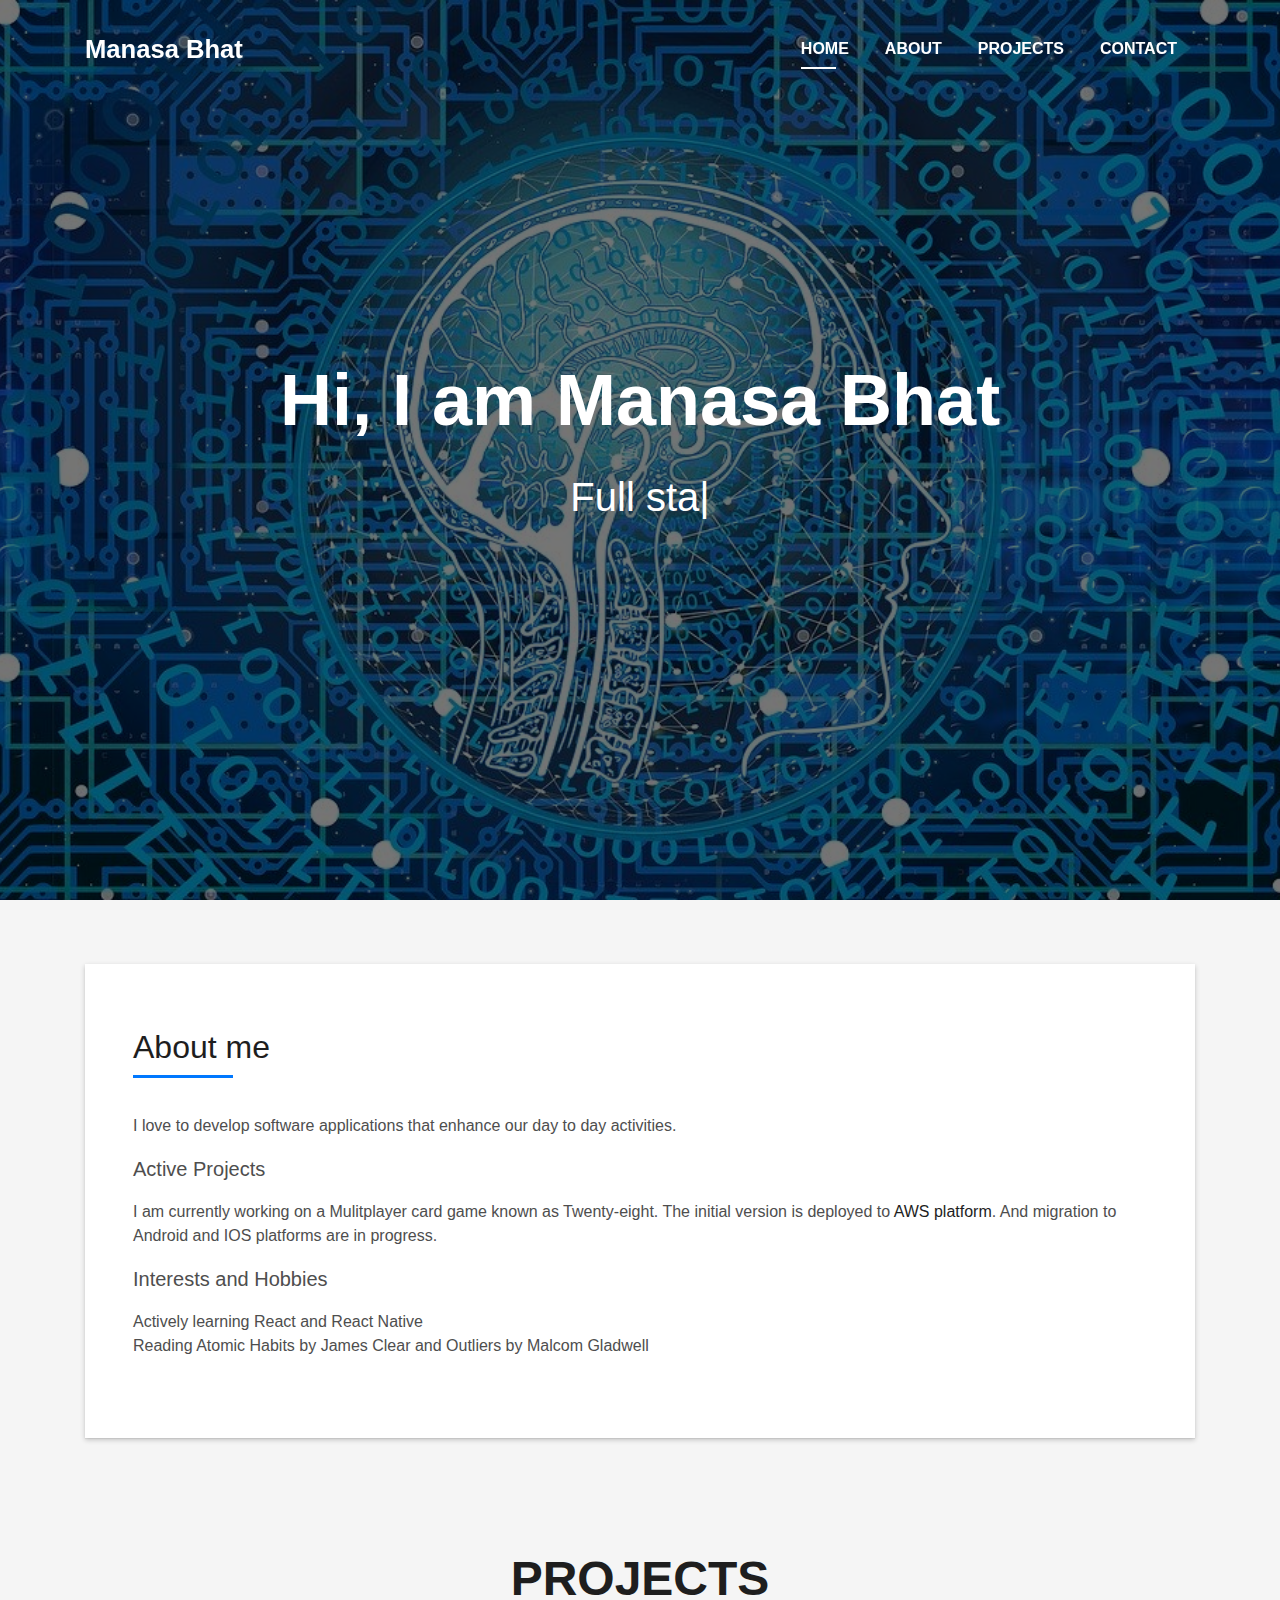
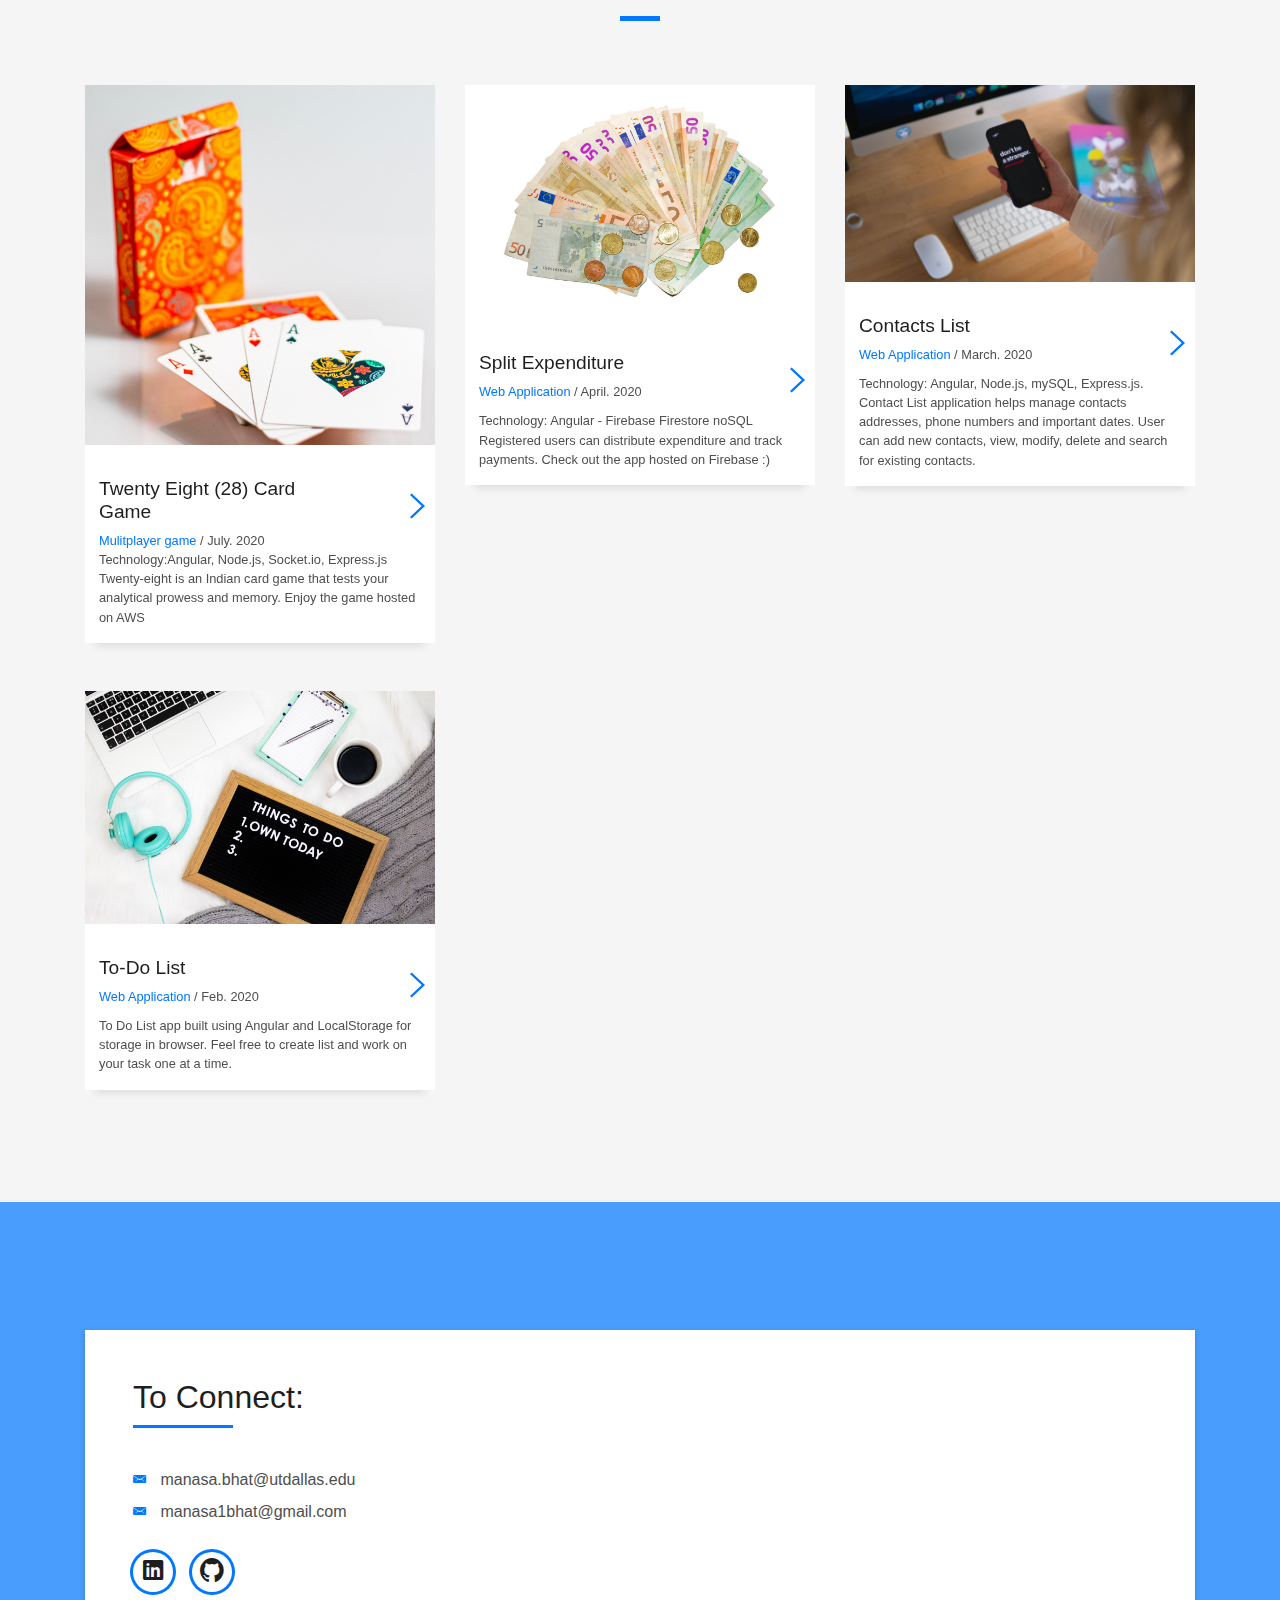
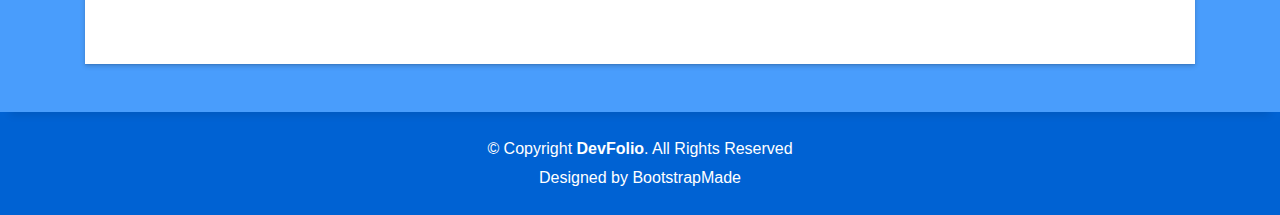
==== commit ea10447f: "update" ====
--- a/index.html
+++ b/index.html
@@ -48,9 +48,9 @@
           <li class="nav-item">
             <a class="nav-link js-scroll active" href="index.html">Home</a>
           </li>
-          <!-- <li class="nav-item">
+          <li class="nav-item">
             <a class="nav-link js-scroll" href="#about">About</a>
-          </li> -->
+          </li>
           <li class="nav-item">
             <a class="nav-link js-scroll" href="#projects">Projects</a>
           </li>
@@ -81,13 +81,42 @@
   <main id="main">
 
     <!-- ======= About Section ======= -->
-    <!-- <section id="about" class="about-mf sect-pt4 route">
+    <section id="about" class="about-mf sect-pt4 route">
       <div class="container">
         <div class="row">
           <div class="col-sm-12">
             <div class="box-shadow-full">
               <div class="row">
-                <div class="col-md-6">
+                <div class="col-md-12">
+                  <div class="about-me pt-4 pt-md-0">
+                    <div class="title-box-2">
+                      <h5 class="title-left">
+                        About me
+                      </h5>
+                    </div>
+                    <p>
+                      I love to develop software applications that enhance our day to day activities.
+                    </p>
+                    <p class="lead">
+                      Active Projects
+                    </p>
+                    <p>
+                      I am currently working on a Mulitplayer card game known as Twenty-eight.
+                      The initial version is deployed to <a
+                        href="http://twentyeightgame.s3-website-us-east-1.amazonaws.com/">AWS platform</a>. And
+                      migration to Android and IOS platforms are in progress.
+                    </p>
+                    <p class="lead">
+                      Interests and Hobbies
+                    </p>
+
+                    <p> Actively learning React and React Native<br />
+                      Reading Atomic Habits by James Clear and Outliers by Malcom Gladwell
+                    </p>
+                  </div>
+                </div>
+                <!-- <div class="col-md-6">
+
                   <div class="row">
                     <div class="col-sm-6 col-md-5">
                       <div class="about-img">
@@ -96,69 +125,35 @@
                     </div>
                     <div class="col-sm-6 col-md-7">
                       <div class="about-info">
-                        <p><span class="title-s">Name: </span> <span>Morgan Freeman</span></p>
-                        <p><span class="title-s">Profile: </span> <span>full stack developer</span></p>
-                        <p><span class="title-s">Email: </span> <span>contact@example.com</span></p>
+                        <p><span class="title-s">Name: </span> <span>Manasa M Bhat</span></p>
+                        <p><span class="title-s">Profile: </span> <span>Full stack developer</span></p>
+                        <p><span class="title-s">Email: </span> <span>manasa.bhat@utdallas.edu</span></p>
                         <p><span class="title-s">Phone: </span> <span>(617) 557-0089</span></p>
                       </div>
                     </div>
                   </div>
                   <div class="skill-mf">
-                    <p class="title-s">Skill</p>
-                    <span>HTML</span> <span class="pull-right">85%</span>
-                    <div class="progress">
-                      <div class="progress-bar" role="progressbar" style="width: 85%;" aria-valuenow="85"
-                        aria-valuemin="0" aria-valuemax="100"></div>
-                    </div>
-                    <span>CSS3</span> <span class="pull-right">75%</span>
-                    <div class="progress">
-                      <div class="progress-bar" role="progressbar" style="width: 75%" aria-valuenow="75"
-                        aria-valuemin="0" aria-valuemax="100"></div>
-                    </div>
-                    <span>PHP</span> <span class="pull-right">50%</span>
-                    <div class="progress">
-                      <div class="progress-bar" role="progressbar" style="width: 50%" aria-valuenow="50"
-                        aria-valuemin="0" aria-valuemax="100"></div>
-                    </div>
-                    <span>JAVASCRIPT</span> <span class="pull-right">90%</span>
-                    <div class="progress">
-                      <div class="progress-bar" role="progressbar" style="width: 90%" aria-valuenow="90"
-                        aria-valuemin="0" aria-valuemax="100"></div>
-                    </div>
-                  </div>
-                </div>
-                <div class="col-md-6">
-                  <div class="about-me pt-4 pt-md-0">
-                    <div class="title-box-2">
-                      <h5 class="title-left">
-                        About me
-                      </h5>
-                    </div>
-                    <p class="lead">
-                      Curabitur non nulla sit amet nisl tempus convallis quis ac lectus. Curabitur arcu erat, accumsan
-                      id
-                      imperdiet et, porttitor
-                      at sem. Praesent sapien massa, convallis a pellentesque nec, egestas non nisi. Nulla
-                      porttitor accumsan tincidunt.
-                    </p>
-                    <p class="lead">
-                      Mauris blandit aliquet elit, eget tincidunt nibh pulvinar a. Vivamus suscipit tortor eget felis
-                      porttitor volutpat. Vestibulum
-                      ac diam sit amet quam vehicula elementum sed sit amet dui. porttitor at sem.
-                    </p>
-                    <p class="lead">
-                      Nulla porttitor accumsan tincidunt. Quisque velit nisi, pretium ut lacinia in, elementum id enim.
-                      Nulla porttitor accumsan
-                      tincidunt. Mauris blandit aliquet elit, eget tincidunt nibh pulvinar a.
-                    </p>
-                  </div>
-                </div>
-              </div>
-            </div>
-          </div>
-        </div>
-      </div>
-    </section>End About Section -->
+                    <p class="title-s">Skills</p>
+                    <ul>
+                      <li>JavaScript</li>
+                      <li>HTML</li>
+                      <li>CSS</li>
+                      <li>Node.js</li>
+                      <li>Angular</li>
+                      <li>React</li>
+                      <li>Java</li>
+                      <li>REST APIs</li>
+                    </ul>
+               
+                  </div>
+                </div> -->
+              </div>
+            </div>
+          </div>
+        </div>
+      </div>
+    </section>
+    <!-- End About Section -->
     <!-- ======= Portfolio Section ======= -->
     <section id="projects" class="portfolio-mf sect-pt4 route">
       <div class="container">
@@ -176,6 +171,102 @@
           </div>
         </div>
         <div class="row">
+
+          <div class="col-md-4">
+            <div class="work-box">
+              <!-- <a href="assets/img/cards.jpg" data-gall="portfolioGallery" class="venobox"> -->
+              <div class="work-img">
+                <img src="assets/img/cards.jpg" alt="" class="img-fluid">
+              </div>
+              <!-- </a> -->
+              <div class="work-content">
+                <div class="row">
+                  <div class="col-sm-8">
+                    <h2 class="w-title">Twenty Eight (28) Card Game</h2>
+                    <div class="w-more">
+                      <span class="w-ctegory">Mulitplayer game</span> / <span class="w-date">July. 2020</span>
+                    </div>
+                  </div>
+                  <div class="col-sm-4">
+                    <div class="w-like">
+                      <a href="http://twentyeightgame.s3-website-us-east-1.amazonaws.com/"> <span
+                          class="ion-ios-arrow-right"></span></a>
+                    </div>
+                  </div>
+                </div>
+                <div class="row">
+                  <div class="col w-more">
+                    Technology:Angular, Node.js, Socket.io, Express.js
+                    Twenty-eight is an Indian card game that tests your analytical prowess and memory.
+                    Enjoy the game hosted on AWS
+                  </div>
+                </div>
+              </div>
+            </div>
+          </div>
+
+          <div class="col-md-4">
+            <div class="work-box">
+              <!-- <a href="assets/img/work-3.jpg" data-gall="portfolioGallery" class="venobox"> -->
+              <div class="work-img">
+                <img src="assets/img/expenditure.jpg" alt="" class="img-fluid">
+              </div>
+              <!-- </a> -->
+              <div class="work-content">
+                <div class="row">
+                  <div class="col-sm-8">
+                    <h2 class="w-title">Split Expenditure</h2>
+                    <div class="w-more">
+                      <span class="w-ctegory">Web Application</span> / <span class="w-date">April. 2020</span>
+                    </div>
+                  </div>
+                  <div class="container col-sm-4">
+                    <div class="w-like">
+                      <a href="https://clientpanelprod-3aafe.firebaseapp.com/login"> <span
+                          class="ion-ios-arrow-right"></span></a>
+                    </div>
+                  </div>
+                </div>
+                <div class="row">
+                  <div class="col w-more">Technology: Angular - Firebase Firestore noSQL
+
+                    Registered users can distribute expenditure and track payments.
+                    Check out the app hosted on Firebase :)</div>
+                </div>
+              </div>
+            </div>
+          </div>
+          <div class="col-md-4">
+            <div class="work-box">
+              <!-- <a href="assets/img/work-2.jpg" data-gall="portfolioGallery" class="venobox"> -->
+              <div class="work-img">
+                <img src="assets/img/contacts-2.jpg" alt="" class="img-fluid">
+              </div>
+              <!-- </a> -->
+              <div class="work-content">
+                <div class="row">
+                  <div class="col-sm-8">
+                    <h2 class="w-title">Contacts List</h2>
+                    <div class="w-more">
+                      <span class="w-ctegory">Web Application</span> / <span class="w-date">March. 2020</span>
+                    </div>
+                  </div>
+                  <div class="col-sm-4">
+                    <div class="w-like">
+                      <a href="https://www.youtube.com/watch?v=ln-D0h_mMfI&feature=youtu.be"> <span
+                          class="ion-ios-arrow-right"></span></a>
+                    </div>
+                  </div>
+                </div>
+                <div class="row">
+                  <div class="col w-more">Technology: Angular, Node.js, mySQL, Express.js.
+                    Contact List application helps manage contacts addresses, phone numbers and important dates.
+                    User can add new contacts, view, modify, delete and search for existing contacts.
+                  </div>
+                </div>
+              </div>
+            </div>
+          </div>
           <div class="col-md-4">
             <div class="work-box">
               <!-- <a href="assets/img/work-1.jpg" data-gall="portfolioGallery" class="venobox"> -->
@@ -201,108 +292,14 @@
                 <div class="row">
                   <div class="col w-more">To Do List app built using Angular and LocalStorage for storage in browser.
                     Feel free to create list and work on your task one at a time.
-</div>
-                  </div>
-                </div>
-              </div>
-            </div>
-            <div class="col-md-4">
-              <div class="work-box">
-                <!-- <a href="assets/img/work-2.jpg" data-gall="portfolioGallery" class="venobox"> -->
-                <div class="work-img">
-                  <img src="assets/img/contacts-2.jpg" alt="" class="img-fluid">
-                </div>
-                <!-- </a> -->
-                <div class="work-content">
-                  <div class="row">
-                    <div class="col-sm-8">
-                      <h2 class="w-title">Contacts List</h2>
-                      <div class="w-more">
-                        <span class="w-ctegory">Web Application</span> / <span class="w-date">March. 2020</span>
-                      </div>
-                    </div>
-                    <div class="col-sm-4">
-                      <div class="w-like">
-                        <a href="https://www.youtube.com/watch?v=ln-D0h_mMfI&feature=youtu.be"> <span
-                            class="ion-ios-arrow-right"></span></a>
-                      </div>
-                    </div>
-                  </div>
-                  <div class="row">
-                    <div class="col w-more">Technology: Angular, Node.js, mySQL, Express.js.
-                      Contact List application helps manage contacts addresses, phone numbers and important dates. 
-                      User can add new contacts, view, modify, delete and search for existing contacts.
-                     </div>
-                  </div>
-                </div>
-              </div>
-            </div>
-            <div class="col-md-4">
-              <div class="work-box">
-                <!-- <a href="assets/img/work-3.jpg" data-gall="portfolioGallery" class="venobox"> -->
-                <div class="work-img">
-                  <img src="assets/img/expenditure.jpg" alt="" class="img-fluid">
-                </div>
-                <!-- </a> -->
-                <div class="work-content">
-                  <div class="row">
-                    <div class="col-sm-8">
-                      <h2 class="w-title">Split Expenditure</h2>
-                      <div class="w-more">
-                        <span class="w-ctegory">Web Application</span> / <span class="w-date">April. 2020</span>
-                      </div>
-                    </div>
-                    <div class="container col-sm-4">
-                      <div class="w-like">
-                        <a href="https://clientpanelprod-3aafe.firebaseapp.com/login"> <span
-                            class="ion-ios-arrow-right"></span></a>
-                      </div>
-                    </div>
-                  </div>
-                  <div class="row">
-                    <div class="col w-more">Technology: Angular - Firebase Firestore noSQL
-
-                      Registered users can distribute expenditure and track payments.
-                      Check out the app hosted on Firebase :)</div>
-                  </div>
-                </div>
-              </div>
-            </div>
-            <div class="col-md-4">
-              <div class="work-box">
-                <!-- <a href="assets/img/cards.jpg" data-gall="portfolioGallery" class="venobox"> -->
-                  <div class="work-img">
-                    <img src="assets/img/cards.jpg" alt="" class="img-fluid">
-                  </div>
-                <!-- </a> -->
-                <div class="work-content">
-                  <div class="row">
-                    <div class="col-sm-8">
-                      <h2 class="w-title">Twenty Eight (28) Card Game</h2>
-                      <div class="w-more">
-                        <span class="w-ctegory">Mulitplayer game</span> / <span class="w-date">July. 2020</span>
-                      </div>
-                    </div>
-                    <div class="col-sm-4">
-                      <div class="w-like">
-                        <a href="http://twentyeightgame.s3-website-us-east-1.amazonaws.com/"> <span class="ion-ios-arrow-right"></span></a>
-                      </div>
-                    </div>
-                  </div>
-                  <div class="row">
-                    <div class="col w-more">
-                      Technology:Angular, Node.js, Socket.io, Express.js
-                      Twenty-eight is an Indian card game that tests your analytical prowess and memory.
-                      Enjoy the game hosted on AWS
-                    </div>
-                  </div>
-                </div>
-              </div>
-            </div>
-
-
-          </div>
-        </div>
+                  </div>
+                </div>
+              </div>
+            </div>
+          </div>
+
+        </div>
+      </div>
     </section><!-- End Portfolio Section -->
 
     <!-- ======= Contact Section ======= -->
@@ -319,7 +316,7 @@
                   <div class="col-md-12">
                     <div class="title-box-2 pt-4 pt-md-0">
                       <h5 class="title-left">
-                        To Connect: 
+                        To Connect:
                       </h5>
                     </div>
                     <div class="more-info">
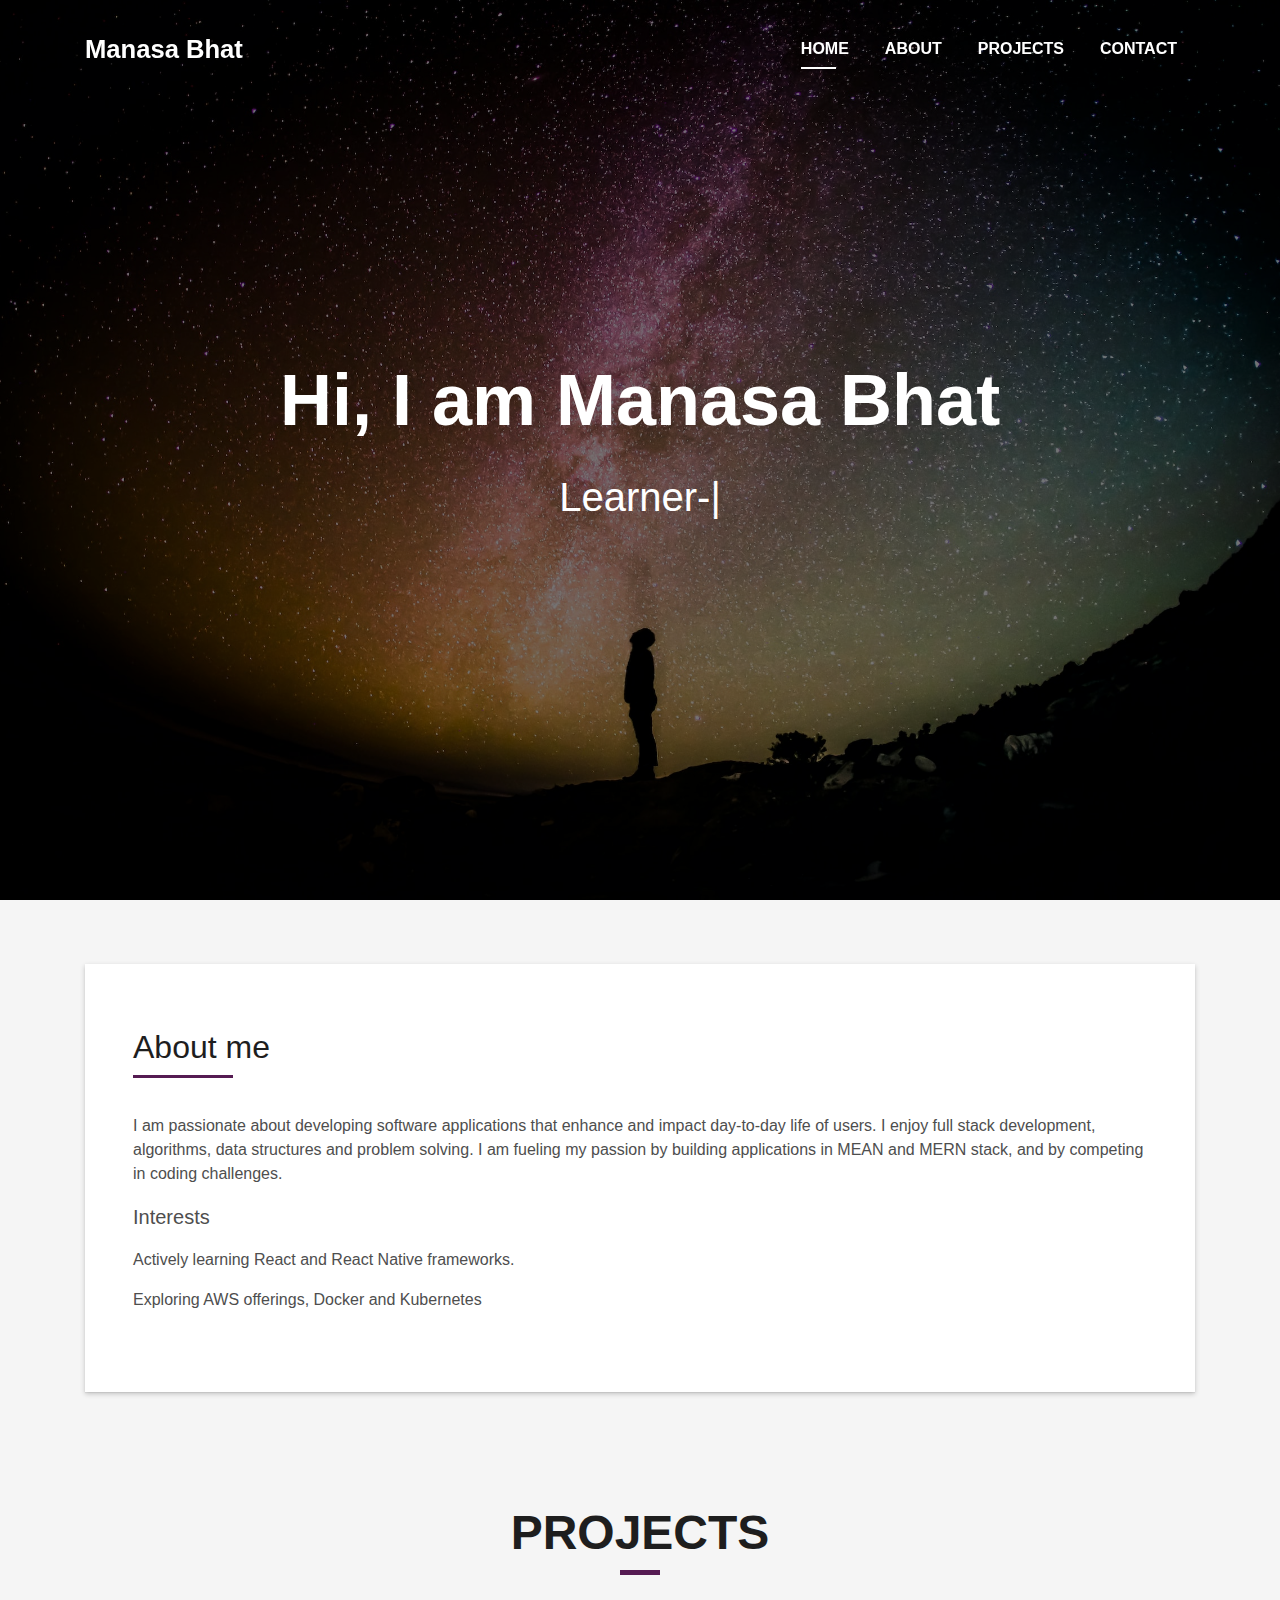
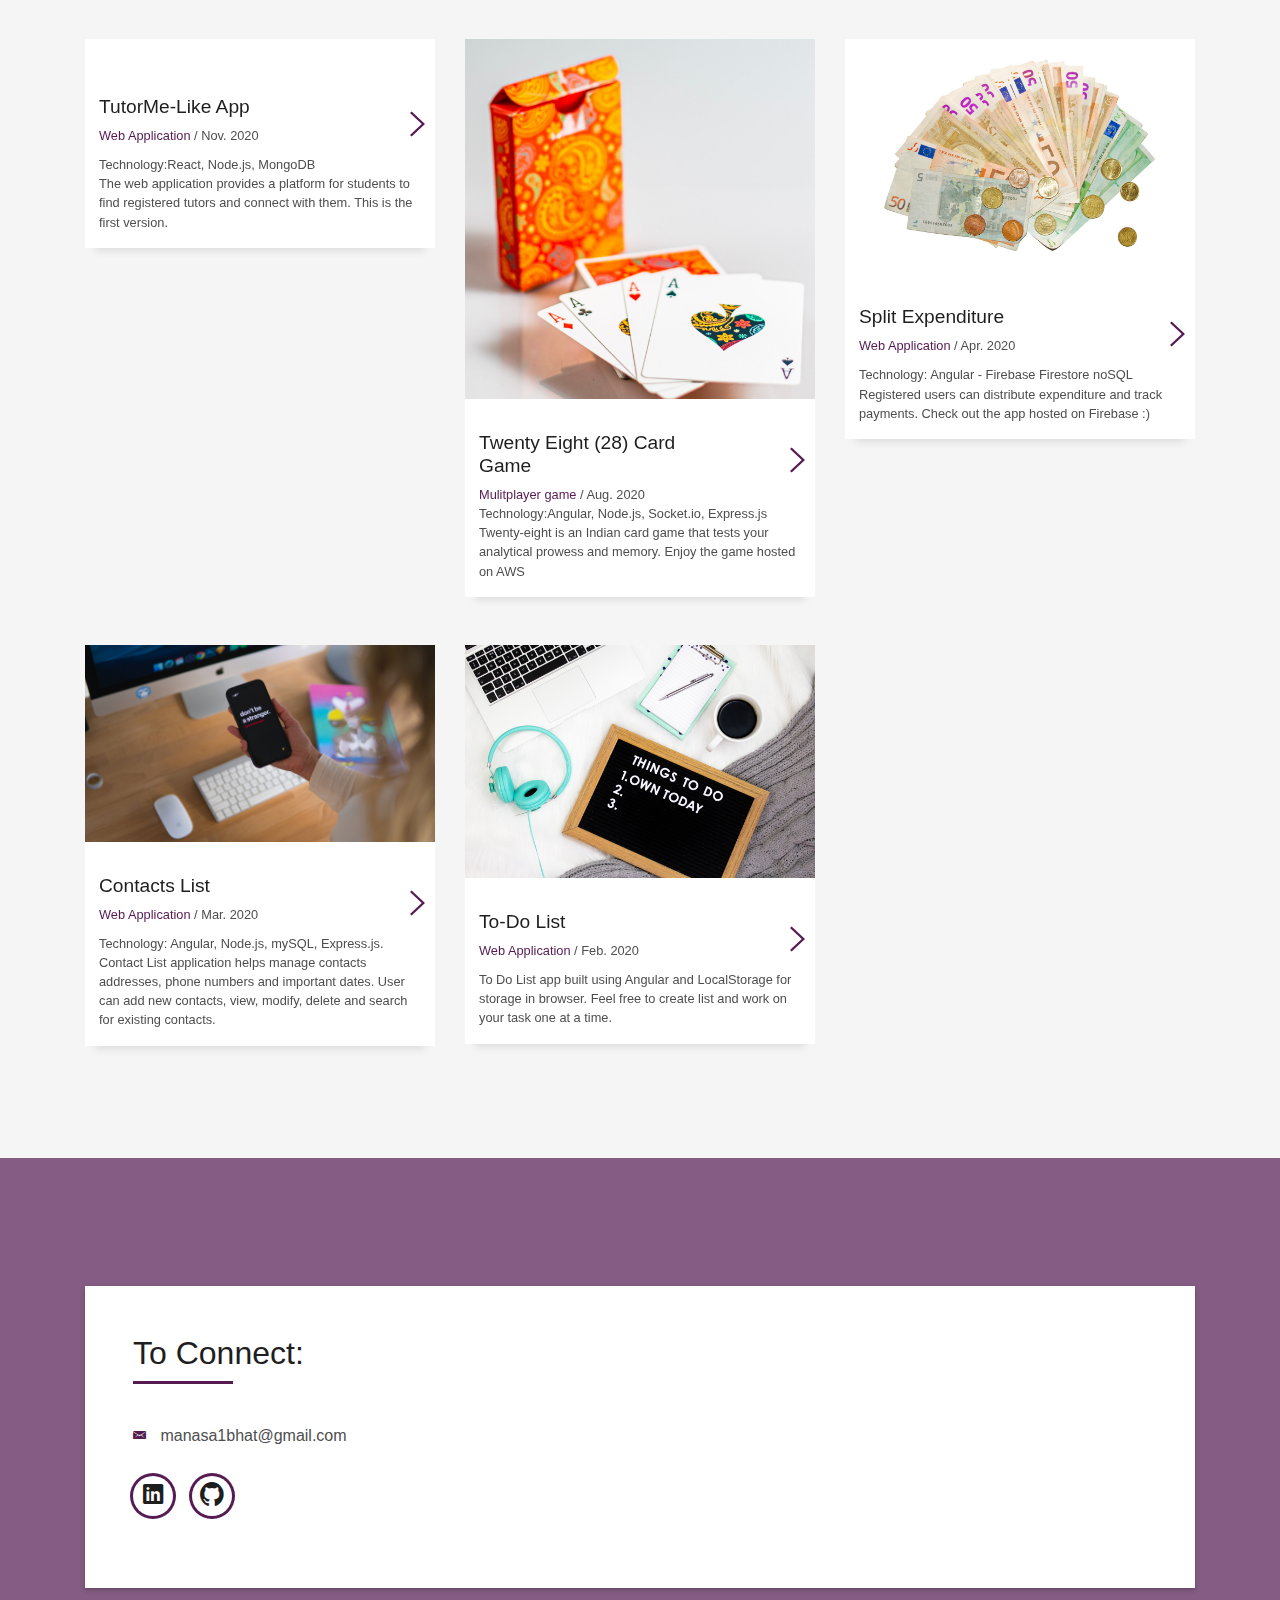
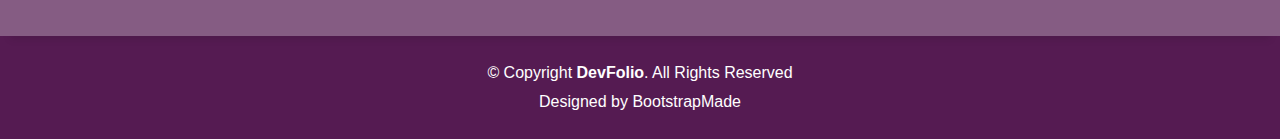
==== commit 20de72b1: "updates jan 2023" ====
--- a/index.html
+++ b/index.html
@@ -63,15 +63,14 @@
   </nav>
 
   <!-- ======= Intro Section ======= -->
-  <div id="home" class="intro route bg-image" style="background-image: url(assets/img/Intro_Background.jpg)">
+  <div id="home" class="intro route bg-image" style="background-image: url(assets/img/Uni_Unsplash.jpg)">
     <div class="overlay-itro"></div>
     <div class="intro-content display-table">
       <div class="table-cell">
         <div class="container">
           <!--<p class="display-6 color-d">Hello, world!</p>-->
           <h1 class="intro-title mb-4">Hi, I am Manasa Bhat</h1>
-          <p class="intro-subtitle"><span class="text-slider-items">Full stack development and Machine Learning
-              enthusiast</span><strong class="text-slider"></strong></p>
+          <p class="intro-subtitle"><span class="text-slider-items">Learner-for-life, Full stack development enthusiast</span><strong class="text-slider"></strong></p>
           <!-- <p class="pt-3"><a class="btn btn-primary btn js-scroll px-4" href="#about" role="button">Learn More</a></p> -->
         </div>
       </div>
@@ -95,28 +94,33 @@
                       </h5>
                     </div>
                     <p>
-                      I love to develop software applications that enhance our day to day activities.
+                      I am passionate about developing software applications that enhance and impact day-to-day life of users.
+                      I enjoy full stack development, algorithms, data structures and problem solving. I am fueling my passion by building applications in MEAN and MERN stack, and by competing in coding challenges. 
                     </p>
-                    <p class="lead">
+                    <!-- <p class="lead">
                       Active Projects
                     </p>
                     <p>
-                      I am currently working on a Mulitplayer card game known as Twenty-eight.
-                      The initial version is deployed to <a
-                        href="http://twentyeightgame.s3-website-us-east-1.amazonaws.com/">AWS platform</a>. And
-                      migration to Android and IOS platforms are in progress.
+                      <ul><li>Working towards migration of the Mulitplayer card game known as Twenty-eight.
+                      which was deployed to <a
+                        href="http://twentyeightgame.s3-website-us-east-1.amazonaws.com/">AWS platform</a> 
+                        to Android and IOS platforms.</li>
+                      <li>Working on adding audio and video share features to <a href="#tutorMe">TutorMe-like</a> application.</li>
+                      </ul>
+                    </p> -->
+                    <p class="lead">
+                      Interests
                     </p>
-                    <p class="lead">
-                      Interests and Hobbies
+
+                    <p> Actively learning React and React Native frameworks.<br />
+                     
                     </p>
-
-                    <p> Actively learning React and React Native<br />
-                      Reading Atomic Habits by James Clear and Outliers by Malcom Gladwell
+                    <p> Exploring AWS offerings, Docker and Kubernetes<br />
+                     
                     </p>
                   </div>
                 </div>
                 <!-- <div class="col-md-6">
-
                   <div class="row">
                     <div class="col-sm-6 col-md-5">
                       <div class="about-img">
@@ -172,6 +176,39 @@
         </div>
         <div class="row">
 
+          <div id="tutorMe" class="col-md-4">
+            <div class="work-box">
+              <!-- <a href="assets/img/cards.jpg" data-gall="portfolioGallery" class="venobox"> -->
+              <div class="work-img">
+                <img src="assets/img/TutorMe.jpg" alt="" class="img-fluid">
+              </div>
+              <!-- </a> -->
+              <div class="work-content">
+                <div class="row">
+                  <div class="col-sm-8">
+                    <h2 class="w-title">TutorMe-Like App</h2>
+                    <div class="w-more">
+                      <span class="w-ctegory">Web Application</span> / <span class="w-date">Nov. 2020</span>
+                    </div>
+                  </div>
+                  <div class="col-sm-4">
+                    <div class="w-like">
+                      <a href="https://youtu.be/sJeR6pWIZME"> <span
+                          class="ion-ios-arrow-right"></span></a>
+                    </div>
+                  </div>
+                </div>
+                <div class="row">
+                  <div class="col w-more">
+                    Technology:React, Node.js, MongoDB<br/>
+                    The web application provides a platform for students to find registered tutors and connect with them. 
+                     This is the first version.
+                  </div>
+                </div>
+              </div>
+            </div>
+          </div>
+
           <div class="col-md-4">
             <div class="work-box">
               <!-- <a href="assets/img/cards.jpg" data-gall="portfolioGallery" class="venobox"> -->
@@ -184,7 +221,7 @@
                   <div class="col-sm-8">
                     <h2 class="w-title">Twenty Eight (28) Card Game</h2>
                     <div class="w-more">
-                      <span class="w-ctegory">Mulitplayer game</span> / <span class="w-date">July. 2020</span>
+                      <span class="w-ctegory">Mulitplayer game</span> / <span class="w-date">Aug. 2020</span>
                     </div>
                   </div>
                   <div class="col-sm-4">
@@ -217,7 +254,7 @@
                   <div class="col-sm-8">
                     <h2 class="w-title">Split Expenditure</h2>
                     <div class="w-more">
-                      <span class="w-ctegory">Web Application</span> / <span class="w-date">April. 2020</span>
+                      <span class="w-ctegory">Web Application</span> / <span class="w-date">Apr. 2020</span>
                     </div>
                   </div>
                   <div class="container col-sm-4">
@@ -236,6 +273,8 @@
               </div>
             </div>
           </div>
+        </div>
+          <div class="row">
           <div class="col-md-4">
             <div class="work-box">
               <!-- <a href="assets/img/work-2.jpg" data-gall="portfolioGallery" class="venobox"> -->
@@ -248,7 +287,7 @@
                   <div class="col-sm-8">
                     <h2 class="w-title">Contacts List</h2>
                     <div class="w-more">
-                      <span class="w-ctegory">Web Application</span> / <span class="w-date">March. 2020</span>
+                      <span class="w-ctegory">Web Application</span> / <span class="w-date">Mar. 2020</span>
                     </div>
                   </div>
                   <div class="col-sm-4">
@@ -304,7 +343,7 @@
 
     <!-- ======= Contact Section ======= -->
     <section class="paralax-mf footer-paralax bg-image sect-mt4 route"
-      style="background-image: url(assets/img/overlay-bg.jpg)">
+      style="background-image: url(assets/img/Uni_Unsplash.jpg)">
       <div class="overlay-mf"></div>
       <div class="container">
         <div class="row">
@@ -321,7 +360,6 @@
                     </div>
                     <div class="more-info">
                       <ul class="list-ico">
-                        <li><span class="ion-email"></span> manasa.bhat@utdallas.edu</li>
                         <li><span class="ion-email"></span> manasa1bhat@gmail.com</li>
                       </ul>
                     </div>
--- a/assets/css/style.css
+++ b/assets/css/style.css
@@ -1,12 +1,12 @@
-/**
-* Template Name: DevFolio - v2.3.0
-* Template URL: https://bootstrapmade.com/devfolio-bootstrap-portfolio-html-template/
-* Author: BootstrapMade.com
-* License: https://bootstrapmade.com/license/
-*/
-
-/*--------------------------------------------------------------
-# General
+/**
+* Template Name: DevFolio - v2.3.0
+* Template URL: https://bootstrapmade.com/devfolio-bootstrap-portfolio-html-template/
+* Author: BootstrapMade.com
+* License: https://bootstrapmade.com/license/
+*/
+
+/*--------------------------------------------------------------
+# General
 --------------------------------------------------------------*/
 body {
   background-color: #f5f5f5;
@@ -90,7 +90,7 @@
 }
 
 .overlay-mf {
-  background-color: #0078ff;
+  background-color: #551b52;
 }
 
 .overlay-mf {
@@ -157,7 +157,7 @@
 .line-mf {
   width: 40px;
   height: 5px;
-  background-color: #0078ff;
+  background-color: #551b52;
   margin: 0 auto;
 }
 
@@ -175,7 +175,7 @@
   content: '';
   position: absolute;
   height: 3px;
-  background-color: #0078ff;
+  background-color: #551b52;
   width: 100px;
   bottom: -12px;
 }
@@ -216,12 +216,12 @@
   border-radius: 50%;
   line-height: 1.4;
   margin: 0 15px 0 0;
-  box-shadow: 0 0 0 3px #0078ff;
+  box-shadow: 0 0 0 3px #551b52;
   transition: all 500ms ease;
 }
 
 .socials .ico-circle:hover {
-  background-color: #0078ff;
+  background-color: #551b52;
   color: #fff;
   box-shadow: 0 0 0 3px #cde1f8;
   transition: all 500ms ease;
@@ -239,7 +239,7 @@
 }
 
 .list-ico span {
-  color: #0078ff;
+  color: #551b52;
   margin-right: 10px;
 }
 
@@ -252,7 +252,7 @@
   line-height: 1.55;
   margin: 0 auto;
   text-align: center;
-  box-shadow: 0 0 0 10px #0078ff;
+  box-shadow: 0 0 0 10px #551b52;
   display: block;
 }
 
@@ -297,7 +297,7 @@
   position: fixed;
   width: 42px;
   height: 42px;
-  background-color: #0078ff;
+  background-color: #551b52;
   opacity: .7;
   font-size: 1.6rem;
   line-height: 1.5;
@@ -315,7 +315,7 @@
 .back-to-top {
   position: fixed;
   display: none;
-  background: #0078ff;
+  background: #551b52;
   color: #fff;
   width: 44px;
   height: 44px;
@@ -358,7 +358,7 @@
   top: calc(50% - 30px);
   left: calc(50% - 30px);
   border: 6px solid #f2f2f2;
-  border-top: 6px solid #0078ff;
+  border-top: 6px solid #551b52;
   border-radius: 50%;
   width: 60px;
   height: 60px;
@@ -406,13 +406,13 @@
 }
 
 .button:hover {
-  background-color: #0062d3;
+  background-color: #551b52;
   color: #fff;
   transition: all 500ms ease;
 }
 
 .button-a {
-  background-color: #0078ff;
+  background-color: #551b52;
   color: #fff;
   border-color: #cde1f8;
 }
@@ -433,8 +433,8 @@
   border-radius: .3rem;
 }
 
-/*--------------------------------------------------------------
-# Nav Bar
+/*--------------------------------------------------------------
+# Nav Bar
 --------------------------------------------------------------*/
 .navbar-b {
   transition: all .5s ease-in-out;
@@ -523,26 +523,26 @@
 }
 
 .navbar-b.navbar-reduce .nav-link {
-  color: #0078ff;
+  color: #551b52;
 }
 
 .navbar-b.navbar-reduce .nav-link:before {
-  background-color: #0078ff;
+  background-color: #551b52;
 }
 
 .navbar-b.navbar-reduce .nav-link:hover {
-  color: #0078ff;
+  color: #551b52;
 }
 
 .navbar-b.navbar-reduce .show > .nav-link,
 .navbar-b.navbar-reduce .active > .nav-link,
 .navbar-b.navbar-reduce .nav-link.show,
 .navbar-b.navbar-reduce .nav-link.active {
-  color: #0078ff;
+  color: #551b52;
 }
 
 .navbar-b.navbar-reduce .navbar-brand {
-  color: #0078ff;
+  color: #551b52;
 }
 
 .navbar-b.navbar-reduce .navbar-toggler span {
@@ -573,13 +573,13 @@
 }
 
 .navbar-b .dropdown-menu .dropdown-item:hover {
-  background-color: #0078ff;
+  background-color: #551b52;
   color: #fff;
   transition: all 500ms ease;
 }
 
 .navbar-b .dropdown-menu .dropdown-item.active {
-  background-color: #0078ff;
+  background-color: #551b52;
 }
 
 /*--/ Hamburger Navbar /--*/
@@ -631,8 +631,8 @@
   opacity: 0.9;
 }
 
-/*--------------------------------------------------------------
-# Intro Section
+/*--------------------------------------------------------------
+# Intro Section
 --------------------------------------------------------------*/
 .intro {
   height: 100vh;
@@ -704,7 +704,7 @@
 
 .intro-single .breadcrumb {
   background-color: transparent;
-  color: #0078ff;
+  color: #551b52;
 }
 
 .intro-single .breadcrumb .breadcrumb-item:before {
@@ -719,8 +719,8 @@
   color: #fff;
 }
 
-/*--------------------------------------------------------------
-# About
+/*--------------------------------------------------------------
+# About
 --------------------------------------------------------------*/
 .about-mf .box-shadow-full {
   padding-top: 4rem;
@@ -755,11 +755,11 @@
 
 .skill-mf .progress .progress-bar {
   height: .7rem;
-  background-color: #0078ff;
-}
-
-/*--------------------------------------------------------------
-# Services
+  background-color: #551b52;
+}
+
+/*--------------------------------------------------------------
+# Services
 --------------------------------------------------------------*/
 .service-box {
   background-color: #fff;
@@ -771,7 +771,7 @@
 .service-box:hover .ico-circle {
   transition: all 500ms ease;
   color: #fff;
-  background-color: #0078ff;
+  background-color: #551b52;
   box-shadow: 0 0 0 10px #cde1f8;
 }
 
@@ -796,8 +796,8 @@
   color: #4e4e4e;
 }
 
-/*--------------------------------------------------------------
-# Counter
+/*--------------------------------------------------------------
+# Counter
 --------------------------------------------------------------*/
 .counter-box {
   color: #fff;
@@ -826,8 +826,8 @@
   margin-bottom: 0;
 }
 
-/*--------------------------------------------------------------
-# Portfolio
+/*--------------------------------------------------------------
+# Portfolio
 --------------------------------------------------------------*/
 .work-box {
   margin-bottom: 3rem;
@@ -859,17 +859,17 @@
 }
 
 .work-content .w-more .w-ctegory {
-  color: #0078ff;
+  color: #551b52;
 }
 
 .work-content .w-like {
   font-size: 2.5rem;
-  color: #0078ff;
+  color: #551b52;
   float: right;
 }
 
 .work-content .w-like a {
-  color: #0078ff;
+  color: #551b52;
 }
 
 .work-content .w-like .num-like {
@@ -880,8 +880,8 @@
   font-size: 1.2rem;
 }
 
-/*--------------------------------------------------------------
-# Portfolio Details
+/*--------------------------------------------------------------
+# Portfolio Details
 --------------------------------------------------------------*/
 .portfolio-details {
   padding-top: 30px;
@@ -911,7 +911,7 @@
 }
 
 .portfolio-details .portfolio-details-carousel .owl-dot.active {
-  background-color: #0078ff !important;
+  background-color: #551b52 !important;
 }
 
 .portfolio-details .portfolio-info {
@@ -967,8 +967,8 @@
   }
 }
 
-/*--------------------------------------------------------------
-# Testimonials
+/*--------------------------------------------------------------
+# Testimonials
 --------------------------------------------------------------*/
 .testimonials .owl-carousel .owl-item img {
   width: auto;
@@ -998,7 +998,7 @@
 
 .testimonial-box .comit {
   font-size: 2rem;
-  color: #0078ff;
+  color: #551b52;
   background-color: #fff;
   width: 52px;
   height: 52px;
@@ -1026,8 +1026,8 @@
   }
 }
 
-/*--------------------------------------------------------------
-# Contact
+/*--------------------------------------------------------------
+# Contact
 --------------------------------------------------------------*/
 .footer-paralax {
   padding: 4rem 0 0 0;
@@ -1097,7 +1097,7 @@
 }
 
 .php-email-form input::focus, .php-email-form textarea::focus {
-  background-color: #0078ff;
+  background-color: #551b52;
 }
 
 .php-email-form input {
@@ -1110,7 +1110,7 @@
 }
 
 .php-email-form button[type="submit"] {
-  background: #0078ff;
+  background: #551b52;
   border: 0;
   padding: 10px 24px;
   color: #fff;
@@ -1118,7 +1118,7 @@
 }
 
 .php-email-form button[type="submit"]:hover {
-  background: #3393ff;
+  background: #551b52;
 }
 
 @-webkit-keyframes animate-loading {
@@ -1139,8 +1139,8 @@
   }
 }
 
-/*--------------------------------------------------------------
-# Blog
+/*--------------------------------------------------------------
+# Blog
 --------------------------------------------------------------*/
 @media (min-width: 767px) {
   .card-blog {
@@ -1167,7 +1167,7 @@
   color: #fff;
   padding: 0 15px 5px;
   overflow: hidden;
-  background-color: #0078ff;
+  background-color: #551b52;
   border-radius: 4px;
 }
 
@@ -1199,8 +1199,8 @@
   float: right;
 }
 
-/*--------------------------------------------------------------
-# Blog Single
+/*--------------------------------------------------------------
+# Blog Single
 --------------------------------------------------------------*/
 .post-box,
 .form-comments,
@@ -1235,7 +1235,7 @@
 }
 
 .blog-wrapper .post-meta ul {
-  border-left: 4px solid #0078ff;
+  border-left: 4px solid #551b52;
   margin-top: 1rem;
 }
 
@@ -1245,7 +1245,7 @@
 }
 
 .blog-wrapper .post-meta ul a {
-  color: #0078ff;
+  color: #551b52;
 }
 
 .blog-wrapper .post-meta ul span {
@@ -1253,7 +1253,7 @@
 }
 
 .blog-wrapper .blockquote {
-  border-left: 4px solid #0078ff;
+  border-left: 4px solid #551b52;
   padding: 18px;
   font-style: italic;
 }
@@ -1290,7 +1290,7 @@
 }
 
 .box-comments .list-comments a {
-  color: #0078ff;
+  color: #551b52;
 }
 
 .box-comments .list-comments span {
@@ -1306,7 +1306,7 @@
 .widget-sidebar .sidebar-title {
   font-size: 1.6rem;
   font-weight: 600;
-  border-left: 5px solid #0078ff;
+  border-left: 5px solid #551b52;
   padding-left: 15px;
   text-transform: uppercase;
   margin-bottom: 1.5rem;
@@ -1323,7 +1323,7 @@
   width: 10px;
   height: 1px;
   left: 0;
-  background-color: #0078ff;
+  background-color: #551b52;
   top: 20px;
 }
 
@@ -1334,8 +1334,8 @@
 }
 
 .sidebar-search .btn-search {
-  background-color: #0078ff;
-  border-color: #0078ff;
+  background-color: #551b52;
+  border-color: #551b52;
   border-radius: 0;
   padding-left: 20px;
   padding-right: 20px;
@@ -1343,7 +1343,7 @@
 
 .widget-tags ul li {
   display: inline-block;
-  background-color: #0078ff;
+  background-color: #551b52;
   padding: .2rem .6rem;
   margin-bottom: .5rem;
   border-radius: 15px;
@@ -1353,14 +1353,14 @@
   color: #fff;
 }
 
-/*--------------------------------------------------------------
-# Footer
+/*--------------------------------------------------------------
+# Footer
 --------------------------------------------------------------*/
 footer {
   text-align: center;
   color: #fff;
   padding: 25px 0;
-  background: #0062d3;
+  background: #551b52;
 }
 
 footer .copyright {
